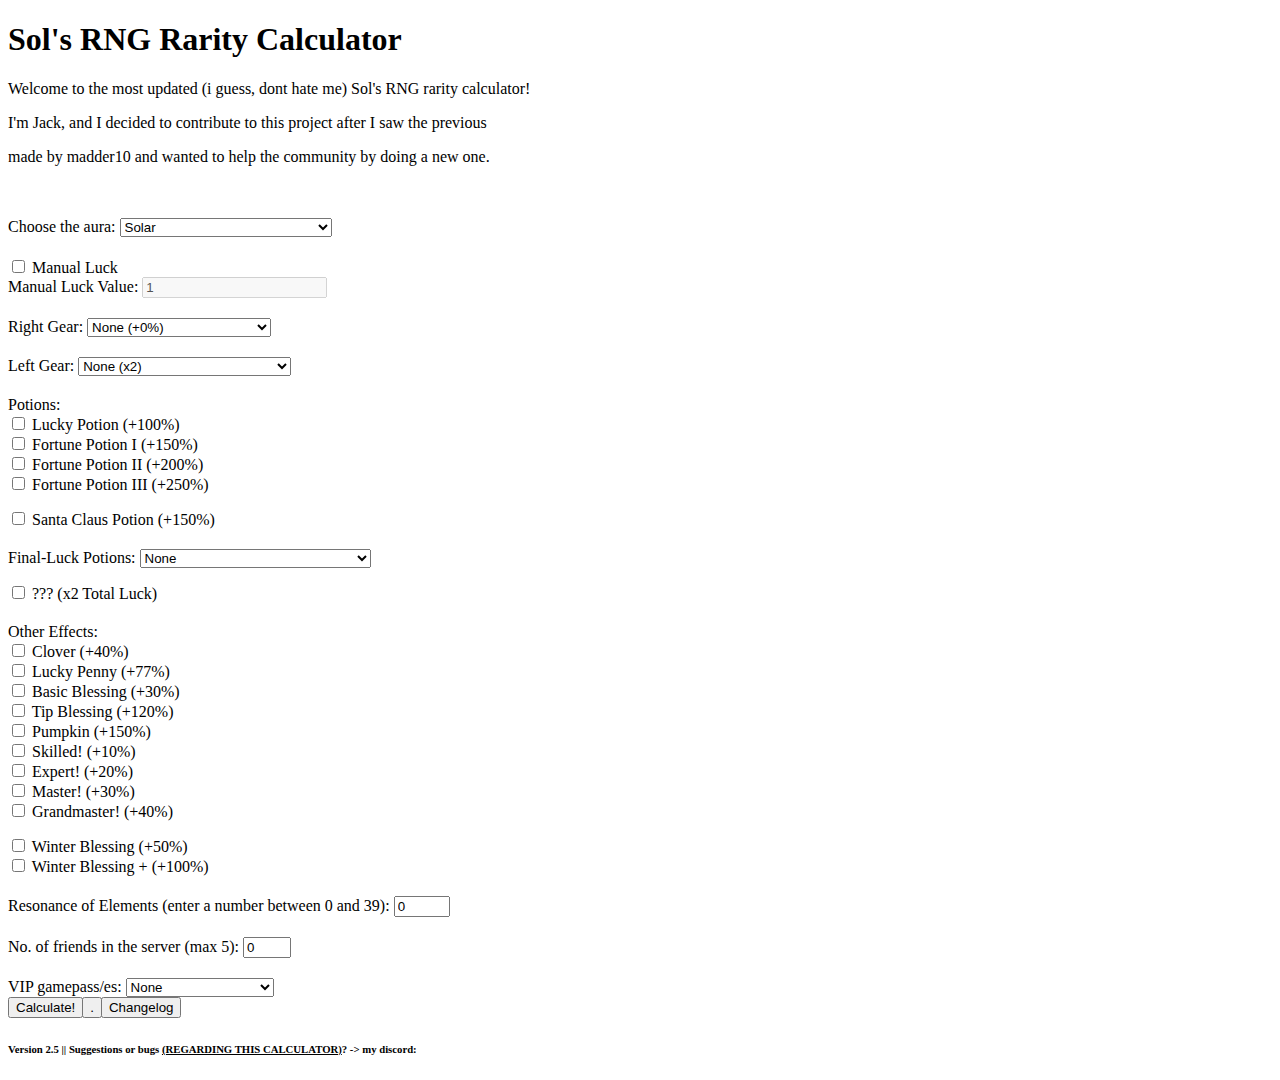
==== index.html @ fd85353d "Add files via upload" ====
<!DOCTYPE html>
<html lang="it">
<head>
    <meta charset="UTF-8">
    <meta name="viewport" content="width=device-width, initial-scale=1.0">
    <title>Rarity Calculator</title>
    <link rel="stylesheet" href="styles/styles.css">
    <link href="https://fonts.googleapis.com/css2?family=Sarpanch:wght@400;700&display=swap" rel="stylesheet">
    <script src="src/cookies.js"></script>
    <script src="src/script.js"></script>
</head>
<body>
    <div class="centered-rectangle">
        <h1>Sol's RNG Rarity Calculator</h1>
        <p>Welcome to the most updated (i guess, dont hate me) Sol's RNG rarity calculator!</p>
        <p>I'm Jack, and I decided to contribute to this project after I saw the previous</p>
        <p>made by madder10 and wanted to help the community by doing a new one.</p>
    </div>

    <br></br>

    <form id="rarity-form">
        <label for="aura">Choose the aura:</label>
        <select id="aura" name="aura">
            <option value="" disabled style="color: grey;">-- Normal Auras</option>
            <option value="50000" class="solar">Solar</option>
            <option value="50000" class="lunar">Lunar</option>
            <option value="50000" class="starlight">STARLIGHT</option>
            <option value="50000" class="star_rider">Star Rider</option>
            <option value="69000" class="flushed_lobotomy">Flushed: Lobotomy</option>
            <option value="70000" class="hazard_rays">HAZARD: RAYS</option>
            <option value="70000" class="nautilus">Nautilus</option>
            <option value="73500" class="permafrost">Permafrost</option>
            <option value="90000" class="stormal">Stormal</option>
            <option value="99999" class="exotic">Exotic</option>
            <option value="100400" class="diaboli_void">Diaboli: Void</option>
            <option value="120000" class="undead_devil">Undead: Devil</option>
            <option value="120000" class="comet">Comet</option>
            <option value="125000" class="jade">Jade</option>
            <option value="140000" class="spectre">Spectre</option>
            <option value="160000" class="jazz">Jazz</option>
            <option value="180000" class="aether">Aether</option>
            <option value="200000" class="bounded">Bounded</option>
            <option value="350000" class="celestial">Celestial</option>
            <option value="850000" class="kyawthuite">Kyawthuite</option>
            <option value="1000000" class="arcane">Arcane</option>
            <option value="1024000" class="magnetic_reverse_polarity">Magnetic: Reverse Polarity</option>
            <option value="1280000" class="rage_brawler">Rage: Brawler</option>
            <option value="1111000" class="undefined">Undefined</option>
            <option value="1336000" class="astral">Astral</option>
            <option value="2000000" class="gravitational">Gravitational</option>
            <option value="2000000" class="bounded_unbound">Bounded: Unbound</option>
            <option value="2500000" class="virtual">Virtual</option>
            <option value="3200000" class="savior">Savior</option>
            <option value="4000000" class="acquatic_flame">Aquatic: Flame</option>
            <option value="4000000" class="poseidon">Poseidon</option>
            <option value="4500000" class="zeus">Zeus</option>
            <option value="5000000" class="solar_solstice">Solar: Solstice</option>
            <option value="5000000" class="galaxy">Galaxy</option>
            <option value="5000000" class="lunar_fullmoon">Lunar: Full Moon</option>
            <option value="6000000" class="twilight">Twilight</option>
            <option value="6500000" class="origin">Origin</option>
            <option value="6666666" class="hades">Hades</option>
            <option value="7000000" class="celestial_divine">« CELESTIAL ✰ DIVINE »</option>
            <option value="7500000" class="hyper_volt">Hyper-Volt</option>
            <option value="9000000" class="nihility">[ Nihility ]</option>
            <option value="10000000" class="starscourge">Starscourge</option>
            <option value="12000000" class="sailor">Sailor</option>
            <option value="12210110" class="glitch">Glitch</option>
            <option value="13500000" class="stormal_hurricane">Stormal: Hurricane</option>
            <option value="14000000" class="sirius">Sirius</option>
            <option value="15000000" class="arcane_legacy">Arcane: Legacy</option>
            <option value="20000000" class="chromatic">Chromatic</option>
            <option value="24000000" class="aviator">★ Aviator ★</option>
            <option value="30000000" class="arcane_dark">Arcane: Dark</option>
            <option value="35000000" class="ethereal">Ethereal</option>
            <option value="45000000" class="overseer">Overseer</option>
            <option value="49999500" class="exotic_apex">Exotic · APEX</option>
            <option value="50000000" class="matrix">Matrix</option>
            <option value="60000000" class="twilight_iridescent_memory">Twilight: Iridescent Memory</option>
            <option value="80000000" class="sailor_flying_dutchman">Sailor: Flying Dutchman</option>
            <option value="99999999" class="chromatic_genesis">CHROMATIC: GENESIS</option>
            <option value="100000000" class="starscourge_radiant">STARSCOURGE: RADIANT</option>
            <option value="150000000" class="overture">Overture</option>
            <option value="175000000" class="symphony">Symphony</option>
            <option value="200000000" class="impeached">IMPEACHED</option>
            <option value="220000000" class="oppression">[ OPPRESSION ]</option>
            <option value="250000000" class="archangel">ARCHANGEL</option>
            <option value="299999999" class="exotic_void">Exotic: Void</option>
            <option value="300000000" class="overture_history">OVERTURE I HISTORY</option>
            <option value="300000000" class="bloodlust">B L O O D L U S T</option>
            <option value="360000000" class="atlas">ATLAS</option>
            <option value="400000000" class="abyssal_hunter">ABYSSAL HUNTER</option>
            <option value="430000000" class="gargantua">GARGANTUA</option>
            <option value="444000000" class="apostolos">APOSTOLOS</option>
            <option value="500000000" class="ruins">《 Ruins 》</option>
            <option value="503000000" class="matrix_overdrive">{♢ MATRIX /◆ OVERDRIVE ♢}</option>
            <option value="601020102" class="matrix_reality">MATRIX □ REALITY</option>
            <option value="750000000" class="sovereign">SOVEREIGN</option>
            <option value="825000000" class="aegis">﴾AEGIS﴿</option>
            <option value="1200000000" class="luminosity">[ Luminosity ]</option>
            <option value="" disabled style="color: grey;">-- Current Event Auras</option>
            <option value="1000" class="⭐">⭐</option>
            <option value="10000" class="⭐⭐">⭐⭐</option>
            <option value="100000" class="⭐⭐⭐">⭐⭐⭐</option>
            <option value="12000000" class="wonderland">Wonderland</option>
            <option value="45000000" class="santa_frost">SANTA - FROST</option>
            <option value="72000000" class="winter_fantasy">< Winter fantasy ></option>
            <option value="90000000" class="express">Express</option>
            <option value="120000000" class="abomitable">{❄️ABOMITABLE❄️}</option>
            <option value="510000000" class="atlas_yuletide">A T L A S: YULETIDE</option>
            <option value="" disabled style="color: grey;">-- Tickets</option>
            <option value="10000" class="ticket">Normal Item Ticket</option>
            <option value="100000" class="ticket">Rare Item Ticket</option>
            <option value="1000000" class="ticket">Mega Item Ticket</option>
        </select>

        <div style="height: 20px;"></div>

        <div class="checkbox-group">
            <label>
                <input type="checkbox" id="manual-luck" name="manual-luck" value="1" onclick="toggleManualLuck()">
                Manual Luck
            </label>
        </div>

        <div id="manual-luck-container">
            <label for="manual-luck-value">Manual Luck Value:</label>
            <input type="text" id="manual-luck-value" name="manual-luck-value" value="1" oninput="manualLuck_validateInput()" disabled>

            <div id="bonus-roll-container" style="display: none;">
                <label for="bonus-roll">Bonus Roll:</label>
                <select id="bonus-roll" name="bonus-roll">
                    <option value="2">None (x2)</option>
                    <option value="1.35">Flesh Device (x1.35)</option>
                    <option value="3">Blessed Tide Gauntlet (x3)</option>
                    <option value="4">X-Mas Champion (x4)</option>
                    <option value="5">Dark Shader (x5)</option>
                    <option value="5">Present Giver (x5)</option>
                    <option value="6">Gravitational Device (x6)</option>
                </select>
            </div>
        </div>

        <div id="auto-container">
            <div style="height: 20px;"></div>

            <label for="right-gear">Right Gear:</label>
            <select id="right-gear" name="right-gear" onchange="updateTotalLuck()">
                <option value="0">None (+0%)</option>
                <option value="0.25">Luck Glove (+25%)</option>
                <option value="0.5">Solar Device (+50%)</option>
                <option value="0.5">Eclipse Device (+50%)</option>
                <option value="0.5">Tide Gauntlet (+50%)</option>
                <option value="1">Exo Gauntlet (+100%)</option>
                <option value="1.15">Windstorm Device (+115%)</option>
                <option value="1.5">Subzero Device (+150%)</option>
                <option value="2.5">Galactic Device (+250%)</option>
                <option value="2.9">Volcanic Device (+290%)</option>
                <option value="3">Snow Rider (+300%)</option>
                <option value="3.4">Exoflex Device (+340%)</option>
                <option value="3.95">Hologrammer (+395%)</option>
                <option value="4.55">Ragnaröker (+455%)</option>
                <option value="7">Starshaper (+700%)</option>
                <option value="8">Pump punch (+800%)</option>
            </select>

            <div style="height: 20px;"></div>

            <label for="left-gear">Left Gear:</label>
            <select id="left-gear" name="left-gear" onchange="updateTotalLuck()">
                <option value="" disabled style="color: grey;">-- Bonus Roll</option>
                <option value="2">None (x2)</option>
                <option value="1.35">Flesh Device (x1.35)</option>
                <option value="3">Blessed Tide Gauntlet (x3)</option>
                <option value="4">X-Mas Champion (x4)</option>
                <option value="5">Dark Shader (x5)</option>
                <option value="5">Present Giver (x5)</option>
                <option value="6">Gravitational Device (x6)</option>
                <option value="" disabled style="color: grey;">-- Luck</option>
                <option value="jackpot">Jackpot Gauntlet (+77%)</option>
                <option value="pole">Pole Light Core Device (+500%)</option>
            </select>

            <div style="height: 20px;"></div>

            <label>Potions:</label>
            <div class="cb_potions">
                <div class="checkbox-group">
                    <label>
                        <input type="checkbox" id="luckyPotion" name="potions" value="1" onclick="potions_validateSelection()">
                        Lucky Potion (+100%)
                    </label>
                </div>
                <div class="checkbox-group">
                    <label>
                        <input type="checkbox" id="fortunePotionI" name="fortune" value="1.5" onclick="potions_validateSelection()">
                        Fortune Potion I (+150%)
                    </label>
                </div>
                <div class="checkbox-group">
                    <label>
                        <input type="checkbox" id="fortunePotionII" name="fortune" value="2" onclick="potions_validateSelection()">
                        Fortune Potion II (+200%)
                    </label>
                </div>
                <div class="checkbox-group">
                    <label>
                        <input type="checkbox" id="fortunePotionIII" name="fortune" value="2.5" onclick="potions_validateSelection()">
                        Fortune Potion III (+250%)
                    </label>
                </div>
                
                <div style="height: 15px;"></div>
                
                <div class="checkbox-group">
                    <label>
                        <input type="checkbox" id="santa_claus" name="potions" value="1.5" onclick="potions_validateSelection()">
                        Santa Claus Potion (+150%)
                    </label>
                </div>
            </div>

            <div style="height: 20px;"></div>
                        
            <label for="final-luck">Final-Luck Potions:</label>
            <select id="final-luck" name="final-luck" onchange="updateTotalLuck()">
                <option value="" disabled style="color: grey;">-- Final-Luck Potions</option>
                <option value="0">None</option>
                <option value="20000">Heavenly Potion I (+20.000)</option>
                <option value="200000">Heavenly Potion II (+200.000)</option>
                <option value="500000">Oblivion Potion (+500.000)</option>
                <option value="" disabled style="color: grey;">-- Current Event Final-Luck Potions</option>
            </select>

            <div style="height: 15px;"></div>

            <div class="checkbox-group">
                <label>
                    <input type="checkbox" id="total-luck" name="total-luck" value="2" onchange="updateTotalLuck()">
                    ??? (x2 Total Luck)
                </label>
            </div>

            <div style="height: 20px;"></div>

            <label for="other-effects" id="other-effects">Other Effects:</label>
            <div class="cb_othereffects">
                <div class="checkbox-group">
                    <label>
                        <input type="checkbox" id="clover" name="effects" value="0.4" onclick="updateTotalLuck()">
                        Clover (+40%)
                    </label>
                </div>
                <div class="checkbox-group">
                    <label>
                        <input type="checkbox" id="luckypenny" name="effects" value="0.77" onclick="updateTotalLuck()">
                        Lucky Penny (+77%)
                    </label>
                </div>
                <div class="checkbox-group">
                    <label>
                        <input type="checkbox" id="basicBlessing" name="effects" value="0.3" onclick="updateTotalLuck()">
                        Basic Blessing (+30%)
                    </label>
                </div>
                <div class="checkbox-group">
                    <label>
                        <input type="checkbox" id="tipBlessing" name="effects" value="1.2" onclick="updateTotalLuck()">
                        Tip Blessing (+120%)
                    </label>
                </div>
                <div class="checkbox-group">
                    <label>
                        <input type="checkbox" id="pumpkin" name="effects" value="1.5" onclick="updateTotalLuck()">
                        Pumpkin (+150%)
                    </label>
                </div>
                <div class="checkbox-group">
                    <label>
                        <input type="checkbox" id="skilled" name="exclusiveEffects" value="0.1" onclick="updateTotalLuck()">
                        Skilled! (+10%)
                    </label>
                </div>
                <div class="checkbox-group">
                    <label>
                        <input type="checkbox" id="expert" name="exclusiveEffects" value="0.2" onclick="updateTotalLuck()">
                        Expert! (+20%)
                    </label>
                </div>
                <div class="checkbox-group">
                    <label>
                        <input type="checkbox" id="master" name="exclusiveEffects" value="0.3" onclick="updateTotalLuck()">
                        Master! (+30%)
                    </label>
                </div>
                <div class="checkbox-group">
                    <label>
                        <input type="checkbox" id="grandmaster" name="exclusiveEffects" value="0.4" onclick="updateTotalLuck()">
                        Grandmaster! (+40%)
                    </label>
                </div>

                <div style="height: 15px;"></div>

                <div class="checkbox-group">
                    <label>
                        <input type="checkbox" id="wb" name="wbs" value="0.5" onclick="updateTotalLuck()">
                        Winter Blessing (+50%)
                    </label>
                </div>
                <div class="checkbox-group">
                    <label>
                        <input type="checkbox" id="wb+" name="wbs" value="1" onclick="updateTotalLuck()">
                        Winter Blessing + (+100%)
                    </label>
                </div>
            </div>

            <div style="height: 20px;"></div>
                        
            <label for="resonance">Resonance of Elements (enter a number between 0 and 39):</label>
            <input type="number" id="resonance" name="resonance" min="0" max="39" step="1" value="0" oninput="res_validateInput()">

            <div style="height: 20px;"></div>
            
            <label for="friend-count">No. of friends in the server (max 5):</label>
            <input type="number" id="friend-count" name="friend-count" min="0" max="5" value="0" oninput="friend_validateInput()">

            <div style="height: 20px;"></div>

            <label for="vip">VIP gamepass/es:</label>
            <select id="vip" name="vip" onchange="updateTotalLuck()">
                <option value="1">None</option>
                <option value="1.2">VIP or VIP+ (x1.2)</option>
                <option value="1.35">VIP and VIP+ (x1.35)</option>
            </select>
        </div>

        <div id="total-luck-display" class="total-luck-display" style="display: none;">Total Luck: 0</div>

        <div class="button-container">
            <button type="submit">Calculate!</button>
            <button type="button" id="decimal-separator-button" style="width: auto; margin: -5px;" onclick="toggleDecimalSeparator()">.</button>
            <button type="button" onclick="openChangelog()">Changelog</button>
        </div>

        <script>
            document.addEventListener("DOMContentLoaded", () => {
                updateTotalLuck();
            });
        </script>
    </form>

    <div id="alert-popup" class="alert-popup" style="display: none;">
        <div class="alert-content">
            <span id="alert-message"></span>
            <button onclick="closeAlert()">Close</button>
        </div>
    </div>

    <div class="footer">
        <h6>Version 2.5 || Suggestions or bugs <u>(REGARDING THIS CALCULATOR)</u>? -> my discord: <a href="http://discordapp.com/users/946093484568358922" target="_blank" style="color: white; font-weight: bold;">@itz_jaack</a></h6>
    </div>

</body>
</html>
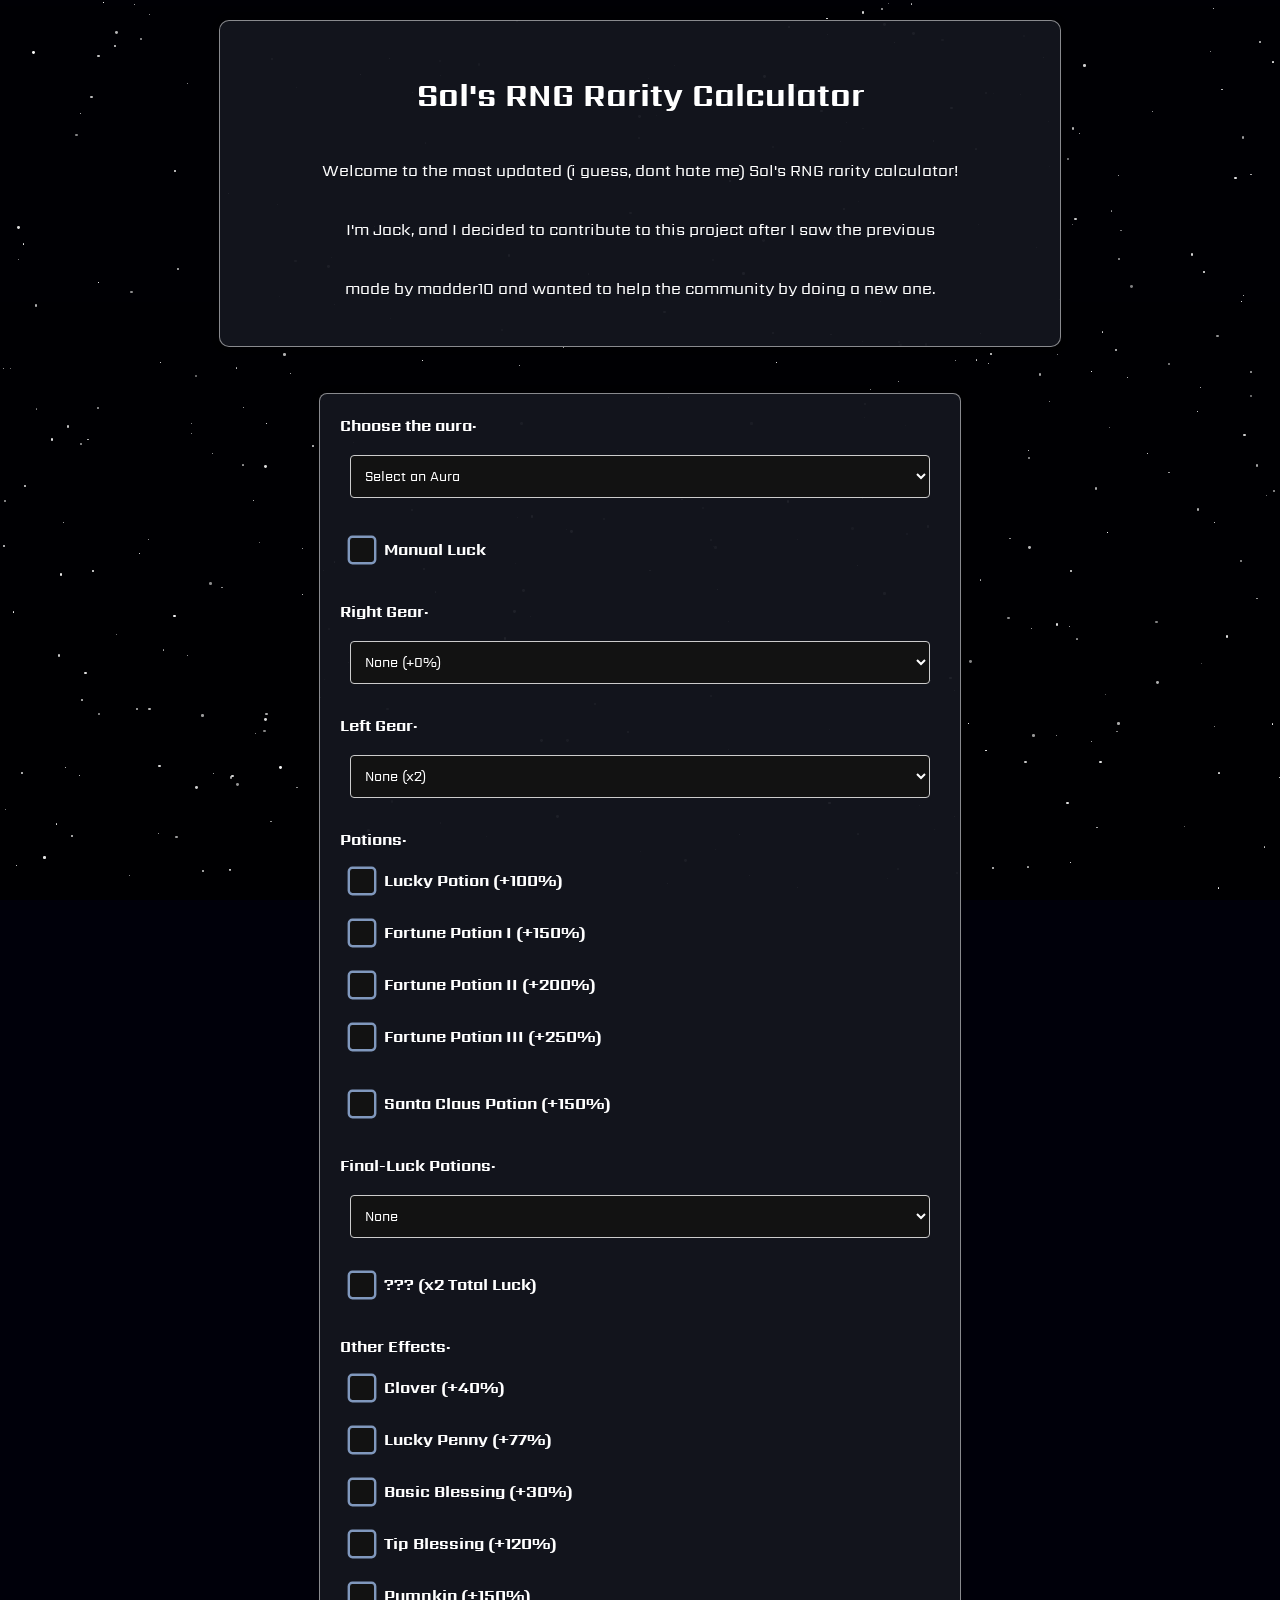
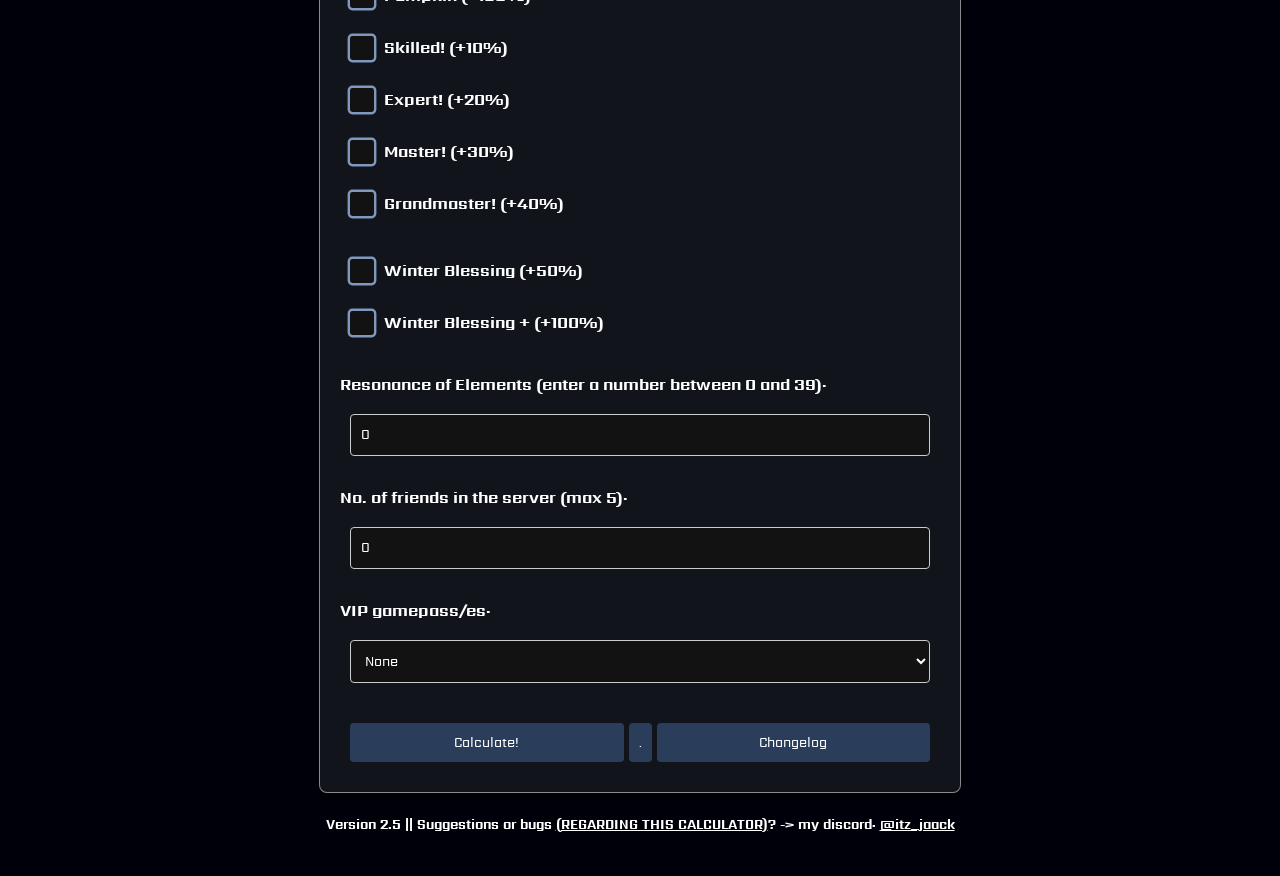
==== commit d26f7954: "major improvements in design 👍" ====
--- a/index.html
+++ b/index.html
@@ -1,14 +1,16 @@
 <!DOCTYPE html>
 <html lang="it">
+
 <head>
     <meta charset="UTF-8">
     <meta name="viewport" content="width=device-width, initial-scale=1.0">
     <title>Rarity Calculator</title>
-    <link rel="stylesheet" href="styles/styles.css">
+    <link rel="stylesheet" href="styles.css">
     <link href="https://fonts.googleapis.com/css2?family=Sarpanch:wght@400;700&display=swap" rel="stylesheet">
-    <script src="src/cookies.js"></script>
-    <script src="src/script.js"></script>
+    <script src="cookies.js"></script>
+    <script src="script.js"></script>
 </head>
+
 <body>
     <div class="centered-rectangle">
         <h1>Sol's RNG Rarity Calculator</h1>
@@ -22,6 +24,7 @@
     <form id="rarity-form">
         <label for="aura">Choose the aura:</label>
         <select id="aura" name="aura">
+            <option value="" disabled selected style="display: none;">Select an Aura</option>
             <option value="" disabled style="color: grey;">-- Normal Auras</option>
             <option value="50000" class="solar">Solar</option>
             <option value="50000" class="lunar">Lunar</option>
@@ -105,7 +108,9 @@
             <option value="100000" class="⭐⭐⭐">⭐⭐⭐</option>
             <option value="12000000" class="wonderland">Wonderland</option>
             <option value="45000000" class="santa_frost">SANTA - FROST</option>
-            <option value="72000000" class="winter_fantasy">< Winter fantasy ></option>
+            <option value="72000000" class="winter_fantasy">
+                < Winter fantasy>
+            </option>
             <option value="90000000" class="express">Express</option>
             <option value="120000000" class="abomitable">{❄️ABOMITABLE❄️}</option>
             <option value="510000000" class="atlas_yuletide">A T L A S: YULETIDE</option>
@@ -126,7 +131,8 @@
 
         <div id="manual-luck-container">
             <label for="manual-luck-value">Manual Luck Value:</label>
-            <input type="text" id="manual-luck-value" name="manual-luck-value" value="1" oninput="manualLuck_validateInput()" disabled>
+            <input type="text" id="manual-luck-value" name="manual-luck-value" value="1"
+                oninput="manualLuck_validateInput()" disabled>
 
             <div id="bonus-roll-container" style="display: none;">
                 <label for="bonus-roll">Bonus Roll:</label>
@@ -188,41 +194,46 @@
             <div class="cb_potions">
                 <div class="checkbox-group">
                     <label>
-                        <input type="checkbox" id="luckyPotion" name="potions" value="1" onclick="potions_validateSelection()">
+                        <input type="checkbox" id="luckyPotion" name="potions" value="1"
+                            onclick="potions_validateSelection()">
                         Lucky Potion (+100%)
                     </label>
                 </div>
                 <div class="checkbox-group">
                     <label>
-                        <input type="checkbox" id="fortunePotionI" name="fortune" value="1.5" onclick="potions_validateSelection()">
+                        <input type="checkbox" id="fortunePotionI" name="fortune" value="1.5"
+                            onclick="potions_validateSelection()">
                         Fortune Potion I (+150%)
                     </label>
                 </div>
                 <div class="checkbox-group">
                     <label>
-                        <input type="checkbox" id="fortunePotionII" name="fortune" value="2" onclick="potions_validateSelection()">
+                        <input type="checkbox" id="fortunePotionII" name="fortune" value="2"
+                            onclick="potions_validateSelection()">
                         Fortune Potion II (+200%)
                     </label>
                 </div>
                 <div class="checkbox-group">
                     <label>
-                        <input type="checkbox" id="fortunePotionIII" name="fortune" value="2.5" onclick="potions_validateSelection()">
+                        <input type="checkbox" id="fortunePotionIII" name="fortune" value="2.5"
+                            onclick="potions_validateSelection()">
                         Fortune Potion III (+250%)
                     </label>
                 </div>
-                
+
                 <div style="height: 15px;"></div>
-                
-                <div class="checkbox-group">
-                    <label>
-                        <input type="checkbox" id="santa_claus" name="potions" value="1.5" onclick="potions_validateSelection()">
+
+                <div class="checkbox-group">
+                    <label>
+                        <input type="checkbox" id="santa_claus" name="potions" value="1.5"
+                            onclick="potions_validateSelection()">
                         Santa Claus Potion (+150%)
                     </label>
                 </div>
             </div>
 
             <div style="height: 20px;"></div>
-                        
+
             <label for="final-luck">Final-Luck Potions:</label>
             <select id="final-luck" name="final-luck" onchange="updateTotalLuck()">
                 <option value="" disabled style="color: grey;">-- Final-Luck Potions</option>
@@ -260,7 +271,8 @@
                 </div>
                 <div class="checkbox-group">
                     <label>
-                        <input type="checkbox" id="basicBlessing" name="effects" value="0.3" onclick="updateTotalLuck()">
+                        <input type="checkbox" id="basicBlessing" name="effects" value="0.3"
+                            onclick="updateTotalLuck()">
                         Basic Blessing (+30%)
                     </label>
                 </div>
@@ -278,25 +290,29 @@
                 </div>
                 <div class="checkbox-group">
                     <label>
-                        <input type="checkbox" id="skilled" name="exclusiveEffects" value="0.1" onclick="updateTotalLuck()">
+                        <input type="checkbox" id="skilled" name="exclusiveEffects" value="0.1"
+                            onclick="updateTotalLuck()">
                         Skilled! (+10%)
                     </label>
                 </div>
                 <div class="checkbox-group">
                     <label>
-                        <input type="checkbox" id="expert" name="exclusiveEffects" value="0.2" onclick="updateTotalLuck()">
+                        <input type="checkbox" id="expert" name="exclusiveEffects" value="0.2"
+                            onclick="updateTotalLuck()">
                         Expert! (+20%)
                     </label>
                 </div>
                 <div class="checkbox-group">
                     <label>
-                        <input type="checkbox" id="master" name="exclusiveEffects" value="0.3" onclick="updateTotalLuck()">
+                        <input type="checkbox" id="master" name="exclusiveEffects" value="0.3"
+                            onclick="updateTotalLuck()">
                         Master! (+30%)
                     </label>
                 </div>
                 <div class="checkbox-group">
                     <label>
-                        <input type="checkbox" id="grandmaster" name="exclusiveEffects" value="0.4" onclick="updateTotalLuck()">
+                        <input type="checkbox" id="grandmaster" name="exclusiveEffects" value="0.4"
+                            onclick="updateTotalLuck()">
                         Grandmaster! (+40%)
                     </label>
                 </div>
@@ -318,14 +334,16 @@
             </div>
 
             <div style="height: 20px;"></div>
-                        
+
             <label for="resonance">Resonance of Elements (enter a number between 0 and 39):</label>
-            <input type="number" id="resonance" name="resonance" min="0" max="39" step="1" value="0" oninput="res_validateInput()">
-
-            <div style="height: 20px;"></div>
-            
+            <input type="number" id="resonance" name="resonance" min="0" max="39" step="1" value="0"
+                oninput="res_validateInput()">
+
+            <div style="height: 20px;"></div>
+
             <label for="friend-count">No. of friends in the server (max 5):</label>
-            <input type="number" id="friend-count" name="friend-count" min="0" max="5" value="0" oninput="friend_validateInput()">
+            <input type="number" id="friend-count" name="friend-count" min="0" max="5" value="0"
+                oninput="friend_validateInput()">
 
             <div style="height: 20px;"></div>
 
@@ -341,7 +359,8 @@
 
         <div class="button-container">
             <button type="submit">Calculate!</button>
-            <button type="button" id="decimal-separator-button" style="width: auto; margin: -5px;" onclick="toggleDecimalSeparator()">.</button>
+            <button type="button" id="decimal-separator-button" style="width: auto; margin: -5px;"
+                onclick="toggleDecimalSeparator()">.</button>
             <button type="button" onclick="openChangelog()">Changelog</button>
         </div>
 
@@ -360,8 +379,54 @@
     </div>
 
     <div class="footer">
-        <h6>Version 2.5 || Suggestions or bugs <u>(REGARDING THIS CALCULATOR)</u>? -> my discord: <a href="http://discordapp.com/users/946093484568358922" target="_blank" style="color: white; font-weight: bold;">@itz_jaack</a></h6>
+        <h5>Version 2.5 || Suggestions or bugs <u>(REGARDING THIS CALCULATOR)</u>? -> my discord: <a
+                href="http://discordapp.com/users/946093484568358922" target="_blank"
+                style="color: white; font-weight: bold;">@itz_jaack</a></h6>
     </div>
 
+    <script>
+        function createStars() {
+            const container = document.createElement('div');
+            container.style.cssText = `
+                position: fixed;
+                top: 0;
+                left: 0;
+                width: 100%;
+                height: 100%;
+                pointer-events: none;
+                z-index: -1;
+            `;
+
+            for (let i = 0; i < 400; i++) {
+                const star = document.createElement('div');
+                const size = Math.random() * 3;
+                star.style.cssText = `
+                    position: absolute;
+                    width: ${size}px;
+                    height: ${size}px;
+                    background: white;
+                    border-radius: 50%;
+                    top: ${Math.random() * 100}%;
+                    left: ${Math.random() * 100}%;
+                    opacity: ${Math.random() * 0.5 + 0.5};
+                    animation: twinkle ${Math.random() * 3 + 2}s infinite;
+                `;
+                container.appendChild(star);
+            }
+
+            const style = document.createElement('style');
+            style.textContent = `
+                @keyframes twinkle {
+                    0%, 100% { opacity: 0.2; }
+                    50% { opacity: 0.7; }
+                }
+            `;
+            document.head.appendChild(style);
+
+            document.body.appendChild(container);
+        }
+        createStars();
+    </script>
 </body>
+
 </html>--- a/styles.css
+++ b/styles.css
@@ -0,0 +1,938 @@
+body {
+    overflow-x: auto;
+    overflow-y: auto;
+    font-family: 'Sarpanch', sans-serif;
+    background-color: #00000a;
+    color: #ffffff;
+    margin: 0;
+    padding: 20px;
+    background-image: none;
+    background-size: 100% 100%;
+    background-repeat: no-repeat;
+    background-attachment: fixed;
+    position: relative;
+}
+
+body::before {
+    content: "";
+    position: fixed;
+    top: 0;
+    left: 0;
+    width: 100%;
+    height: 100%;
+    background: linear-gradient(0deg, rgba(0, 0, 0, 0.8) 0%, rgba(0, 0, 0, 0.5) 100%);
+    z-index: -1;
+}
+
+.centered-rectangle {
+    background-color: rgb(19, 21, 30, 0.95);
+    color: white;
+    padding: 20px;
+    border-radius: 10px;
+    max-width: 800px;
+    margin: 0 auto;
+    text-align: center;
+    position: relative;
+    z-index: 1;
+    box-shadow: 0 0 10px rgba(0, 0, 0, 0.1);
+    border: 1.5px solid rgb(255, 255, 255, 0.5);
+}
+
+h1,
+p {
+    background-color: transparent;
+    color: white;
+    padding: 10px;
+    border-radius: 10px;
+    text-align: center;
+}
+
+h1 {
+    color: white;
+    text-align: center;
+    font-weight: bold;
+}
+
+h2 {
+    text-align: center;
+    color: #333;
+    font-size: 1.5em;
+    margin-top: 0;
+}
+
+h3 {
+    text-align: center;
+    color: #555;
+    font-size: 1.2em;
+    margin-top: 0;
+}
+
+p {
+    color: white;
+    font-size: 1em;
+    margin-top: 0;
+}
+
+form {
+    max-width: 600px;
+    margin: 0 auto;
+    background-color: rgb(19, 21, 30, 0.95);
+    padding: 20px;
+    border-radius: 8px;
+    box-shadow: 0 0 10px rgba(0, 0, 0, 0.1);
+    position: relative;
+    z-index: 1;
+    border: 1.5px solid rgb(255, 255, 255, 0.5);
+}
+
+label {
+    display: block;
+    margin-bottom: 8px;
+    font-weight: bold;
+}
+
+select,
+input[type="number"],
+input[type="checkbox"],
+button {
+    width: calc(100% - 20px);
+    padding: 10px;
+    margin: 10px;
+    background-color: rgb(18, 18, 18);
+    border: 1px solid #ccc;
+    border-radius: 4px;
+    color: white;
+    font-family: 'Sarpanch', sans-serif;
+    box-sizing: border-box;
+}
+
+select {
+    color: white;
+}
+
+input[type="number"] {
+    height: 42px;
+}
+
+input[type="number"]::-webkit-inner-spin-button,
+input[type="number"]::-webkit-outer-spin-button {
+    -webkit-appearance: none;
+    margin: 0;
+    position: relative;
+}
+
+input[type="number"]::-webkit-inner-spin-button:after,
+input[type="number"]::-webkit-outer-spin-button:after {
+    content: "▲";
+    position: absolute;
+    right: -5px;
+    color: rgb(42, 62, 92);
+    font-size: 10px;
+    transform: translateY(-8px);
+}
+
+input[type="number"]::-webkit-inner-spin-button:before,
+input[type="number"]::-webkit-outer-spin-button:before {
+    content: "▼";
+    position: absolute;
+    right: -5px;
+    color: rgb(42, 62, 92);
+    font-size: 10px;
+    transform: translateY(8px);
+}
+
+::-webkit-scrollbar {
+    width: 10px;
+    height: 10px;
+}
+
+::-webkit-scrollbar-track {
+    background: rgba(0, 0, 0, 0.2);
+    border-radius: 5px;
+}
+
+::-webkit-scrollbar-thumb {
+    background: rgb(42, 62, 92);
+    border-radius: 5px;
+}
+
+::-webkit-scrollbar-thumb:hover {
+    background: rgb(42, 62, 92);
+}
+
+select::-webkit-scrollbar {
+    width: 8px;
+}
+
+button {
+    background-color: rgb(42, 62, 92);
+    color: white;
+    border: none;
+    cursor: pointer;
+}
+
+button:hover,
+button:active {
+    background-color: rgb(42, 62, 92);
+}
+
+input[type="text"] {
+    width: calc(100% - 20px);
+    padding: 10px;
+    margin: 10px;
+    background-color: rgb(18, 18, 18);
+    border: 1px solid #ccc;
+    border-radius: 4px;
+    color: white;
+    font-family: 'Sarpanch', sans-serif;
+    box-sizing: border-box;
+}
+
+input[type="text"]:disabled {
+    background-color: #333;
+    color: gray;
+}
+
+.footer {
+    text-align: center;
+    margin-top: 20px;
+    font-size: 1em;
+    color: #ffffff;
+    position: relative;
+    z-index: 1;
+}
+
+.checkbox-group {
+    display: flex;
+    align-items: center;
+    gap: 10px;
+    white-space: nowrap;
+}
+
+.checkbox-group input[type="checkbox"] {
+    margin-right: 5px;
+    transform: scale(1.2);
+    cursor: pointer;
+    align-self: center;
+    appearance: none;
+    width: 18px;
+    height: 18px;
+    background-color: rgb(18, 18, 18);
+    border: 2px solid rgb(128, 152, 189);
+    border-radius: 4px;
+    cursor: pointer;
+    position: relative;
+}
+
+.checkbox-group input[type="checkbox"]:checked::after {
+    content: "✓";
+    position: absolute;
+    left: 50%;
+    top: 50%;
+    transform: translate(-50%, -50%);
+    color: rgb(128, 152, 189);
+    font-size: 14px;
+}
+
+.checkbox-group label {
+    font-weight: bold;
+    display: flex;
+    align-items: center;
+    gap: 5px;
+    align-self: center;
+    white-space: nowrap;
+}
+
+.cb_leftgear {
+    margin-left: 0px;
+}
+
+.cb_potions {
+    margin-left: 0px;
+}
+
+.cb_othereffects {
+    margin-left: 0px;
+}
+
+#manual-luck-container {
+    display: none;
+}
+
+#manual-luck:checked~#manual-luck-container {
+    display: block;
+}
+
+#auto-container {
+    display: block;
+}
+
+#manual-luck:checked~#auto-container {
+    display: none;
+}
+
+.toggle-container {
+    display: flex;
+    align-items: center;
+    justify-content: center;
+    width: 30%;
+}
+
+.toggle-label {
+    font-weight: bold;
+    margin-bottom: 5px;
+    text-align: center;
+    width: 100%;
+}
+
+.toggle-switch {
+    position: relative;
+    display: inline-block;
+    width: 60px;
+    height: 20px;
+}
+
+.toggle-switch input {
+    opacity: 0;
+    width: 0;
+    height: 0;
+}
+
+.slider {
+    position: absolute;
+    cursor: pointer;
+    top: 0;
+    left: 0;
+    right: 0;
+    bottom: 0;
+    background-color: #ccc;
+    transition: .4s;
+    border-radius: 20px;
+}
+
+.slider:before {
+    position: absolute;
+    content: "";
+    height: 16px;
+    width: 16px;
+    left: 2px;
+    bottom: 2px;
+    background-color: white;
+    transition: .4s;
+    border-radius: 50%;
+}
+
+input:checked+.slider {
+    background-color: #2196F3;
+}
+
+input:checked+.slider:before {
+    transform: translateX(20px);
+}
+
+.toggle-option {
+    font-weight: bold;
+    margin: 0 5px;
+}
+
+.button-container {
+    display: flex;
+    align-items: center;
+    justify-content: space-between;
+    margin-top: 20px;
+}
+
+.total-luck-display {
+    text-align: center;
+    font-weight: bold;
+    margin-top: 20px;
+    font-size: 1.2em;
+}
+
+.alert-popup {
+    position: fixed;
+    top: 50%;
+    left: 50%;
+    transform: translate(-50%, -50%);
+    background-color: rgba(0, 0, 0, 0.9);
+    color: white;
+    padding: 20px;
+    border-radius: 10px;
+    z-index: 10000;
+    width: 400px;
+    height: 200px;
+    text-align: center;
+    box-sizing: border-box;
+}
+
+.alert-popup .alert-content {
+    position: relative;
+    height: 100%;
+    display: flex;
+    flex-direction: column;
+    justify-content: space-between;
+}
+
+.alert-popup button {
+    margin-top: auto;
+    padding: 10px 20px;
+    background-color: rgb(42, 62, 92);
+    color: white;
+    border: none;
+    border-radius: 5px;
+    cursor: pointer;
+    align-self: center;
+}
+
+.alert-popup button:hover,
+.alert-popup button:active {
+    background-color: rgb(42, 62, 92);
+}
+
+body.blur .centered-rectangle,
+body.blur form,
+body.blur .footer {
+    filter: blur(5px);
+}
+
+
+
+/*
+.exotic {
+    background-image: linear-gradient(120deg, #8e2f29, #b06c49, #dbc87c, #84d0b6, #686dad, #a25d9e, #c05c9c);
+    background-clip: text;
+    -webkit-background-clip: text;
+    -webkit-text-fill-color: Black;
+    -webkit-text-stroke: 0.175em transparent;
+    font-family: Balthazar;
+}
+
+
+.diaboli-void {
+    background: linear-gradient(178deg, #5E16FE, #4D1CFD, #791CFD, #8C38FE);
+    background-clip: text;
+    -webkit-background-clip: text !important;
+    -webkit-text-fill-color: transparent;
+    -webkit-text-stroke: .9px black;
+    font-family: Josefin Sans;
+}
+.undead-devil {
+    background: linear-gradient(178deg, #FD3030, #FD7D7D, #FFB8B8);
+    background-clip: text;
+    -webkit-background-clip: text !important;
+    -webkit-text-fill-color: transparent;
+    -webkit-text-stroke: .9px black;
+    font-family: Josefin Sans;
+}
+.comet {
+    color: #FFFFFF;
+    font-family: Caesar Dressing;
+}
+.jade {
+    background: linear-gradient(90deg, #04E282, #04BC5F, #06AE59, #05422F);
+    background-clip: text;
+    -webkit-background-clip: text !important;
+    -webkit-text-fill-color: transparent;
+    -webkit-text-stroke: .9px black;
+    font-family: Merriweather;
+}
+.aether {
+    background-image: linear-gradient(120deg, #bdc6ff, #a2becc, #d3fff8, #d9ffff);
+    background-clip: text;
+    -webkit-background-clip: text;
+    -webkit-text-fill-color: #000000;
+    -webkit-text-stroke: .2em transparent;
+    font-family: Fondamento;
+    padding: 0.1em 0.2em;
+}
+.bounded {
+    background: linear-gradient(178deg, #3161FF, #3186FF, #31A7FF);
+    background-clip: text;
+    -webkit-background-clip: text !important;
+    -webkit-text-fill-color: transparent;
+    -webkit-text-stroke: .3px black;
+    font-family: Sarpanch;
+}
+.celestial {
+    background: linear-gradient(178deg, #BDF0FC, #F6F0FD, #DCBDFB);
+    background-clip: text;
+    -webkit-background-clip: text !important;
+    -webkit-text-fill-color: transparent;
+    -webkit-text-stroke: .0 .5px black;
+    font-family: Tangerine;
+}
+.kyawthuite {
+    background: linear-gradient(88deg, #aa7aff 40%, #7734ed 25%, #6820e8 65%, #5c00ff 50%, #14014b);
+    background-clip: text;
+    -webkit-background-clip: text !important;
+    -webkit-text-fill-color: transparent;
+    -webkit-text-stroke: 1.0px black;
+    font-family: Merriweather;
+}
+.arcane {
+    background: linear-gradient(90deg, #547AFF, #82B9FF, #A5C9FE, #D9E8FF);
+    background-clip: text;
+    -webkit-background-clip: text !important;
+    -webkit-text-fill-color: transparent;
+    -webkit-text-stroke: .3px black;
+    font-family: Josefin Sans;
+    letter-spacing: 3px;
+    font-style: italic;
+    font-weight: bold;
+}
+.magnetic-reverse-polarity {
+    background: #c058f8;
+    background-clip: text;
+    -webkit-background-clip: text !important;
+    -webkit-text-fill-color: transparent;
+    -webkit-text-stroke: .7px #f9c736;
+    font-family: Josefin Sans, sans-serif;
+    font-weight: 400;
+    font-style: Italic;
+}
+.rage-brawler {
+    font-family: 'Sedgwick Ave Display';
+    font-style: italic;
+    font-weight: bold;
+    text-transform: uppercase;
+    background: linear-gradient(to top, #FFF 20%, #FF0000 60%, #000 80%);
+    background-clip: text;
+    -webkit-background-clip: text;
+    -webkit-text-fill-color: transparent;
+    padding: 0 0.1em 0 0.1em;
+}
+.undefined {
+    background: linear-gradient(178deg, #5D5D5D, #494949, #1B1B1B, #000000);
+    background-clip: text;
+    -webkit-background-clip: text !important;
+    -webkit-text-fill-color: transparent;
+    -webkit-text-stroke: .9px black;
+    font-family: Rajdhani;
+}
+.astral {
+    background: linear-gradient(178deg, #8461bc, #8461bc, #8461bc, #8461bc);
+    background-clip: text;
+    -webkit-background-clip: text !important;
+    -webkit-text-fill-color: transparent;
+    -webkit-text-stroke: .0px black;
+    font-family: Inconsolata;
+}
+.gravitational {
+    background: linear-gradient(178deg, #697FEA, #8E9EF2);
+    background-clip: text;
+    -webkit-background-clip: text !important;
+    -webkit-text-fill-color: transparent;
+    -webkit-text-stroke: .9px black;
+    font-family: Permanent Marker;
+}
+.bounded-unbound {
+    background: linear-gradient(178deg, #F4A4FC, #EA8FCA, #BA4EDD, #7823A2);
+    background-clip: text;
+    -webkit-background-clip: text !important;
+    -webkit-text-fill-color: transparent;
+    -webkit-text-stroke: .2px black;
+    font-family: Audiowide;
+}
+.virtual {
+    background: linear-gradient(178deg, #eaedf8, #b4cef6, #adc6f6);
+    background-clip: text;
+    -webkit-background-clip: text !important;
+    -webkit-text-fill-color: transparent;
+    -webkit-text-stroke: .2px #7a96e4;
+    font-family: Audiowide;
+}
+.savior {
+    background-image: linear-gradient(180deg, #ff0052, #e3a47c);
+    background-clip: text;
+    -webkit-background-clip: text;
+    -webkit-text-fill-color: #000;
+    -webkit-text-stroke: 0.05em transparent;
+    font-family: 'Audiowide';
+}
+.acquatic-flame {
+    background: linear-gradient(178deg, #e29f5a 40%, #ec9c44, #de8436 40%, #ad4917);
+    background-clip: text;
+    -webkit-background-clip: text !important;
+    -webkit-text-fill-color: transparent;
+    -webkit-text-stroke: .9px black;
+    font-family: Sarpanch;
+}
+.poseidon {
+    background: linear-gradient(180deg, #10004a, #0cc8cb);
+    background-clip: text;
+    -webkit-background-clip: text !important;
+    -webkit-text-fill-color: transparent;
+    font-family: Balthazar;
+}
+.zeus {
+    background: linear-gradient(180deg, #d4d9b8 80%, #f9f8eb 20%);
+    background-clip: text;
+    -webkit-background-clip: text !important;
+    -webkit-text-fill-color: transparent;
+    -webkit-text-stroke: .4px black;
+    font-family: Times New Roman;
+}
+.solar-solstice {
+    background: linear-gradient(90deg, #ffec59, #fff8bf);
+    background-clip: text;
+    -webkit-background-clip: text !important;
+    -webkit-text-fill-color: transparent;
+    font-family: Fondamento;
+    -webkit-text-stroke: 0px black;
+}
+.galaxy {
+    background: linear-gradient(178deg, #4221FF, #A88BFF, #BFA2FF);
+    background-clip: text;
+    -webkit-background-clip: text !important;
+    -webkit-text-fill-color: transparent;
+    -webkit-text-stroke: .3px black;
+    font-family: Blaka;
+    font-weight: bold;
+}
+.lunar-fullmoon {
+    background: linear-gradient(178deg, #b39d77, #c9b07b, #ddc084);
+    background-clip: text;
+    -webkit-background-clip: text !important;
+    -webkit-text-fill-color: transparent;
+    -webkit-text-stroke: .2px #f3e0a4;
+    font-family: Merriweather;
+}
+.twilight {
+    background: linear-gradient(178deg, #4221FF, #A88BFF, #BFA2FF);
+    background-clip: text;
+    -webkit-background-clip: text !important;
+    -webkit-text-fill-color: transparent;
+    -webkit-text-stroke: .9px black;
+}
+.origin {
+    background: linear-gradient(180deg, #556cff, #5d5dff, #556cff);
+    background-clip: text;
+    -webkit-background-clip: text !important;
+    -webkit-text-fill-color: transparent;
+    -webkit-text-stroke: .2px #adc9ff;
+    font-family: Great Vibes;
+    paint-order: stroke;
+}
+.hades {
+    background: linear-gradient(178deg, #FF430A, #AC1F04, #4F0001);
+    background-clip: text;
+    -webkit-background-clip: text !important;
+    -webkit-text-fill-color: transparent;
+    -webkit-text-stroke: .001px black;
+    font-family: Rye;
+}
+.celestial-divine {
+    background: linear-gradient(0deg, #FEC9F4 50%, #C9D4FE 50%);
+    background-clip: text;
+    -webkit-background-clip: text !important;
+    -webkit-text-fill-color: transparent;
+    font-family: Playfair Display;
+}
+.hyper-volt {
+    background: linear-gradient(178deg, #8048FF, #A780FF, #BC9FFF, #FBF5FF 100%);
+    background-clip: text;
+    -webkit-background-clip: text !important;
+    -webkit-text-fill-color: transparent;
+    font-family: Caesar Dressing;
+}
+.nihility {
+    background: #000;
+    -webkit-text-stroke: 0.025em #FFF;
+    -webkit-background-clip: text !important;
+    background-clip: text;
+    -webkit-text-fill-color: transparent;
+    font-family: Overpass;
+}
+.starscourge {
+    background: linear-gradient(178deg, #FF1F1F, #FF4C4C, #FF8080, #FFABAB);
+    background-clip: text;
+    -webkit-background-clip: text !important;
+    -webkit-text-fill-color: transparent;
+    -webkit-text-stroke: .9px black;
+    font-family: Merriweather;
+}
+.sailor {
+    color: #60B1FF;
+    font-family: Kalam;
+}
+.glitch {
+    font-family: 'Gill Sans', sans-serif;
+    user-select: none;
+    margin: 5px 3px;
+    background: linear-gradient(45deg, #0C1537ee 0%, #282d3f 100%) padding-box, linear-gradient(45deg, #8492a6 0%, #8492a6 100%) border-box;
+    border-radius: 10px 10px 10px 10px;
+    text-shadow: 0px 2px 20px #000000bb;
+    text-align: center;
+    border: 2px solid transparent;
+    padding: 3px;
+}
+.stormal-hurricane {
+    font-family: 'Gill Sans', sans-serif;
+    user-select: none;
+    margin: 5px 3px;
+    background: linear-gradient(45deg, #0C1537ee 0%, #282d3f 100%) padding-box, linear-gradient(45deg, #8492a6 0%, #8492a6 100%) border-box;
+    border-radius: 10px 10px 10px 10px;
+    text-shadow: 0px 2px 20px #000000bb;
+    text-align: center;
+    border: 2px solid transparent;
+    padding: 3px;
+}
+.sirius {
+    background: linear-gradient(178deg, #f2be96 20%, #f8c399 85%, #df925e);
+    font-family: Fondamento;
+    background-clip: text;
+    -webkit-background-clip: text !important;
+    -webkit-text-fill-color: transparent;
+    -webkit-text-stroke: 0.5px #a04632;
+}
+.arcane-legacy {
+    background: linear-gradient(90deg, #547AFF, #82B9FF, #A5C9FE, #D9E8FF);
+    background-clip: text;
+    -webkit-background-clip: text !important;
+    -webkit-text-fill-color: transparent;
+    -webkit-text-stroke: .3px black;
+    font-family: Josefin Sans;
+    font-style: italic;
+    font-weight: bold;
+}
+.chromatic {
+    font-weight: bold;
+    animation: rainbow .9s infinite;
+    -webkit-animation: rainbow .9s infinite;
+    -moz-animation: rainbow .9s infinite;
+    font-family: Sarpanch;
+}
+.aviator {
+    font-family: Noto Serif TC;
+    color: #fef2c4;
+}
+.arcane-dark {
+    background: linear-gradient(178deg, #FF33F6, #FF6FF9, #EA8BFF, #E159FF);
+    background-clip: text;
+    -webkit-background-clip: text !important;
+    -webkit-text-fill-color: transparent;
+    -webkit-text-stroke: .3px black;
+    font-family: Josefin Sans;
+    letter-spacing: 3px;
+    font-style: italic;
+    font-weight: bold;
+}
+.ethereal {
+    background: linear-gradient(178deg, #B19ED7 50%, #b1a7cf 40%, #c5c2d0 20%);
+    background-clip: text;
+    -webkit-background-clip: text !important;
+    -webkit-text-fill-color: transparent;
+    -webkit-text-stroke: 0.4px black;
+    font-family: Merriweather;
+}
+.overseer {
+    font-family: 'Gill Sans', sans-serif;
+    user-select: none;
+    margin: 5px 3px;
+    background: linear-gradient(45deg, #0C1537ee 0%, #282d3f 100%) padding-box, linear-gradient(45deg, #8492a6 0%, #8492a6 100%) border-box;
+    border-radius: 10px 10px 10px 10px;
+    text-shadow: 0px 2px 20px #000000bb;
+    text-align: center;
+    border: 2px solid transparent;
+    padding: 3px;
+}
+.exotic-apex {
+    background: linear-gradient(178deg, #6af5a4 70%, #5dbe92 25%);
+    background-clip: text;
+    -webkit-background-clip: text !important;
+    -webkit-text-fill-color: transparent;
+    -webkit-text-stroke: .9px black;
+    font-family: Sarpanch;
+}
+.matrix {
+    -webkit-text-stroke: 2px black;
+    color: #8ff6d2;
+    -webkit-text-stroke-width: 0.4px;
+    letter-spacing: 3px;
+    font-family: Merriweather;
+    -webkit-text-stroke: .5px black;
+}
+.twilight-iridescent-memory {
+    font-family: 'Gill Sans', sans-serif;
+    user-select: none;
+    margin: 5px 3px;
+    background: linear-gradient(45deg, #0C1537ee 0%, #282d3f 100%) padding-box, linear-gradient(45deg, #8492a6 0%, #8492a6 100%) border-box;
+    border-radius: 10px 10px 10px 10px;
+    text-shadow: 0px 2px 20px #000000bb;
+    text-align: center;
+    border: 2px solid transparent;
+    padding: 3px;
+}
+.sailor-flying-dutchman {
+    background: linear-gradient(180deg, #184e07 6%, #9bda2f 60%, #629224 75%, #364d11, #233a06);
+    background-clip: text;
+    -webkit-background-clip: text;
+    -webkit-text-fill-color: transparent;
+    -webkit-text-stroke: .5px black;
+    font-family: Noto Serif;
+}
+.chromatic-genesis {
+    -webkit-text-stroke: .9px #a695e2;
+    color: #000000;
+    -webkit-text-stroke-width: 0.4px;
+    font-family: Audiowide;
+    font-weight: bold;
+}
+.starscourge-radiant {
+    background: linear-gradient(178deg, #d1e4ec 80%, #b4c6ca 20%);
+    background-clip: text;
+    -webkit-background-clip: text !important;
+    -webkit-text-fill-color: transparent;
+    -webkit-text-stroke: .85px #8fa3ab;
+    font-family: Audiowide;
+    font-weight: bold;
+}
+.overture {
+    background: linear-gradient(45deg, #7FA6F9, #4350AF);
+    background-clip: text;
+    -webkit-background-clip: text !important;
+    -webkit-text-fill-color: transparent;
+    font-family: Fondamento;
+    -webkit-text-stroke: 0px black;
+}
+.symphony {
+    padding-top: auto;
+    padding-right: auto;
+    padding-bottom: auto;
+    padding-left: auto;
+    color: rgb(108, 129, 113);
+    background: linear-gradient(90deg, rgba(216, 219, 255, 1) 0%, rgba(170, 170, 255, 1) 50.2%, rgba(255, 255, 255, 1) 100%);
+    font-family: Parisienne;
+    font-style: italic;
+    background-clip: text;
+    -webkit-background-clip: text;
+    -webkit-text-stroke: 2px transparent;
+    stroke-linejoin: round;
+    paint-order: stroke;
+}
+.impeached {
+    background: linear-gradient(178deg, #FFD6FD, #FFC7FC, #FFADFA, #FF8DF8, #FF62F6 65%, #FF27F2);
+    background-clip: text;
+    -webkit-background-clip: text !important;
+    -webkit-text-fill-color: transparent;
+    -webkit-text-stroke: .2px black;
+    font-family: Sarpanch;
+}
+.oppression {
+    color: #FFFFFF;
+    background: linear-gradient(178deg, #000000 15%, #888888 45%, #FFFFFF 100%);
+    background-clip: text;
+    -webkit-background-clip: text !important;
+    -webkit-text-fill-color: transparent;
+    text-shadow: -1px 1px 0 #000000, 1px 1px 0 #888888, 1px -1px 0 #DDDDDD, -1px -1px 0 #FFFFFF;
+    font-family: 'PT Serif', serif;
+    letter-spacing: 2px;
+}
+.archangel {
+    background: linear-gradient(178deg, #FEFAEC 15%, #FDEDC1 45%, #FDCC44 100%);
+    background-clip: text;
+    -webkit-background-clip: text !important;
+    -webkit-text-fill-color: transparent;
+    -webkit-text-stroke: .2px black;
+    letter-spacing: 5px;
+    font-family: 'Merriweather', serif;
+}
+.overture-history {
+    background: linear-gradient(2deg, #f7fefe, #76c98f 5%, #f8fefc 30%, #80da99, #82d496, #efffef);
+    background-clip: text;
+    -webkit-background-clip: text !important;
+    -webkit-text-fill-color: transparent;
+    -webkit-text-stroke: .1px black;
+    font-family: 'Playfair Display', serif;
+    font-style: italic;
+}
+.bloodlust {
+    padding-top: auto;
+    padding-right: auto;
+    padding-bottom: auto;
+    padding-left: auto;
+    color: black;
+    background: linear-gradient(-220deg, rgba(255, 44, 48, 1) 0%, rgba(0, 0, 0, 1) 100%);
+    font-family: 'Accanthis ADF Std', serif;
+    font-weight: 700;
+    background-clip: text;
+    -webkit-background-clip: text;
+    -webkit-text-stroke: 2px transparent;
+    stroke-linejoin: round;
+    paint-order: stroke;
+}
+.atlas {
+    background-image: linear-gradient(29deg, #563009 15%, #E9C072, #FFFAB0, #E9C072, #563009 85%);
+    background-clip: text;
+    -webkit-background-clip: text;
+    -webkit-text-fill-color: transparent;
+    font-family: 'Antique', serif;
+    text-transform: uppercase;
+    letter-spacing: 0.375em;
+}
+.abyssal-hunter {
+    background: linear-gradient(10deg, #7ecafe 30%, #9ddaff 45%, #4fa6fc, #3a77fe, #296eff 90%, #3bb9fd);
+    background-clip: text;
+    -webkit-background-clip: text !important;
+    -webkit-text-fill-color: transparent;
+    -webkit-text-stroke: .2px black;
+    font-family: 'Trade Winds', sans-serif;
+    font-family: 'Sarpanch', sans-serif;
+}
+.gargantua {
+    background: #d9a45b;
+    background-clip: text;
+    -webkit-background-clip: text;
+    -webkit-text-fill-color: #000000;
+    -webkit-text-stroke: .1em transparent;
+    font-family: 'Sarpanch', sans-serif;
+}
+.apostolos {
+    background-image: linear-gradient(180deg, #D84545 25%, #FFA8AD, #4F0E13 50%, #D84545 75%);
+    background-clip: text;
+    -webkit-background-clip: text;
+    -webkit-text-fill-color: transparent;
+    -webkit-text-stroke: 0.0175em #4F0E13;
+    font-family: serif;
+}
+.ruins {
+    background: linear-gradient(180deg, #83b97b 90%, #738d66);
+    background-clip: text;
+    -webkit-background-clip: text;
+    -webkit-text-fill-color: transparent;
+    -webkit-text-stroke: 0.5px #244623;
+    line-height: 1em;
+    font-family: 'Tangerine', cursive;
+}
+.matrix-overdrive {
+    background-image: linear-gradient(0deg, #F90004, #F90004);
+    background-clip: text;
+    -webkit-background-clip: text;
+    -webkit-text-fill-color: #320A0C;
+    -webkit-text-stroke: 0.05em transparent;
+    font-family: 'Audiowide', sans-serif;
+}
+.sovereign {
+    background: linear-gradient(180deg, #F3EDD8 50%, #E5E4EA 55%, #BED0F7 25%);
+    background-clip: text;
+    -webkit-background-clip: text !important;
+    -webkit-text-stroke: 0.06px black;
+    -webkit-text-fill-color: transparent;
+    font-family: 'Fondamento', cursive;
+}
+.aegis {
+    background: linear-gradient(175deg, #b1f9ff 0%, #a7f2ff 35%, #9ce8ff 55%, #87cfff 85%, #70b0ff 100%);
+    background-clip: text;
+    -webkit-background-clip: text !important;
+    -webkit-text-fill-color: transparent;
+    -webkit-text-stroke: .1px #4391ff;
+    font-family: 'Audiowide', sans-serif;
+}
+.luminosity {
+    background: linear-gradient(90deg, #a2b3eb 30%, #b6bcde 40%, #c3c9d7, #b1bdc9 65%, #abbad9, #c0ceeb);
+    background-clip: text;
+    -webkit-background-clip: text !important;
+    -webkit-text-fill-color: transparent;
+    -webkit-text-stroke: .1px black;
+    font-family: 'Merriweather', serif;
+}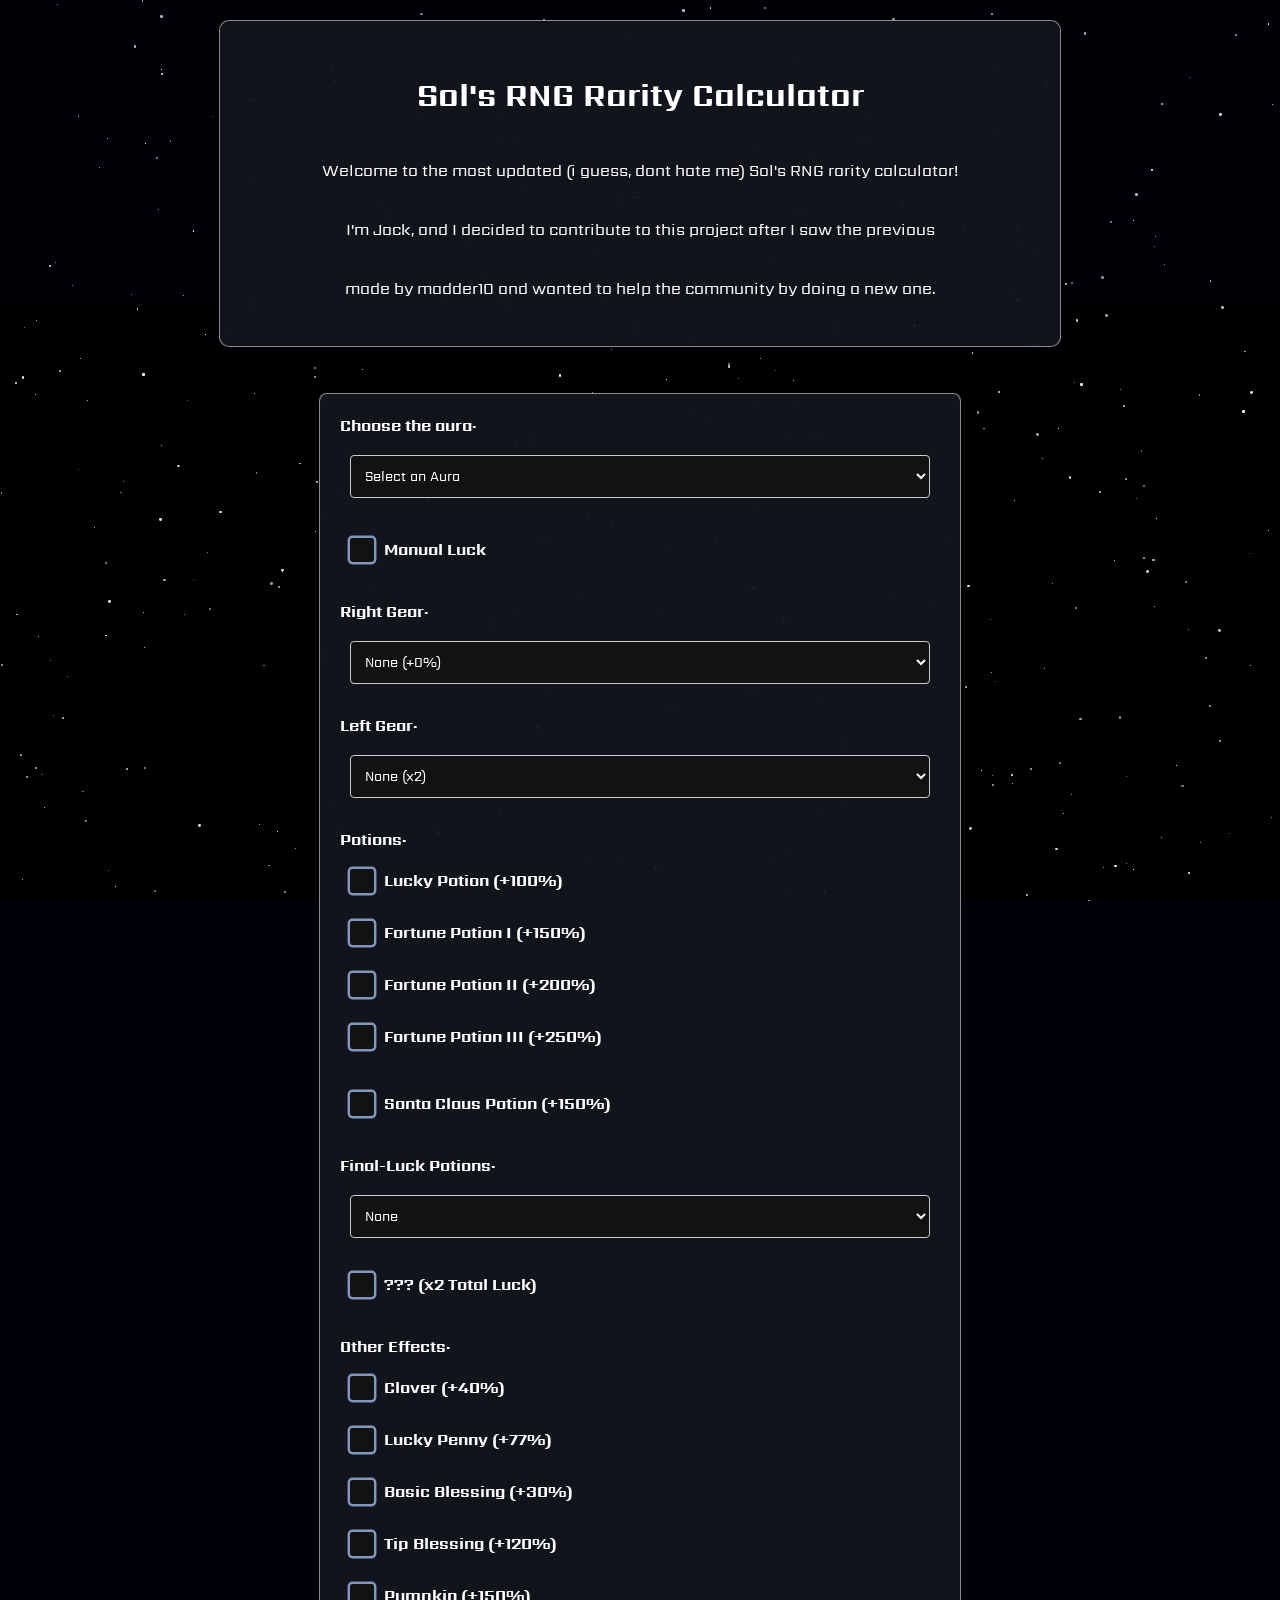
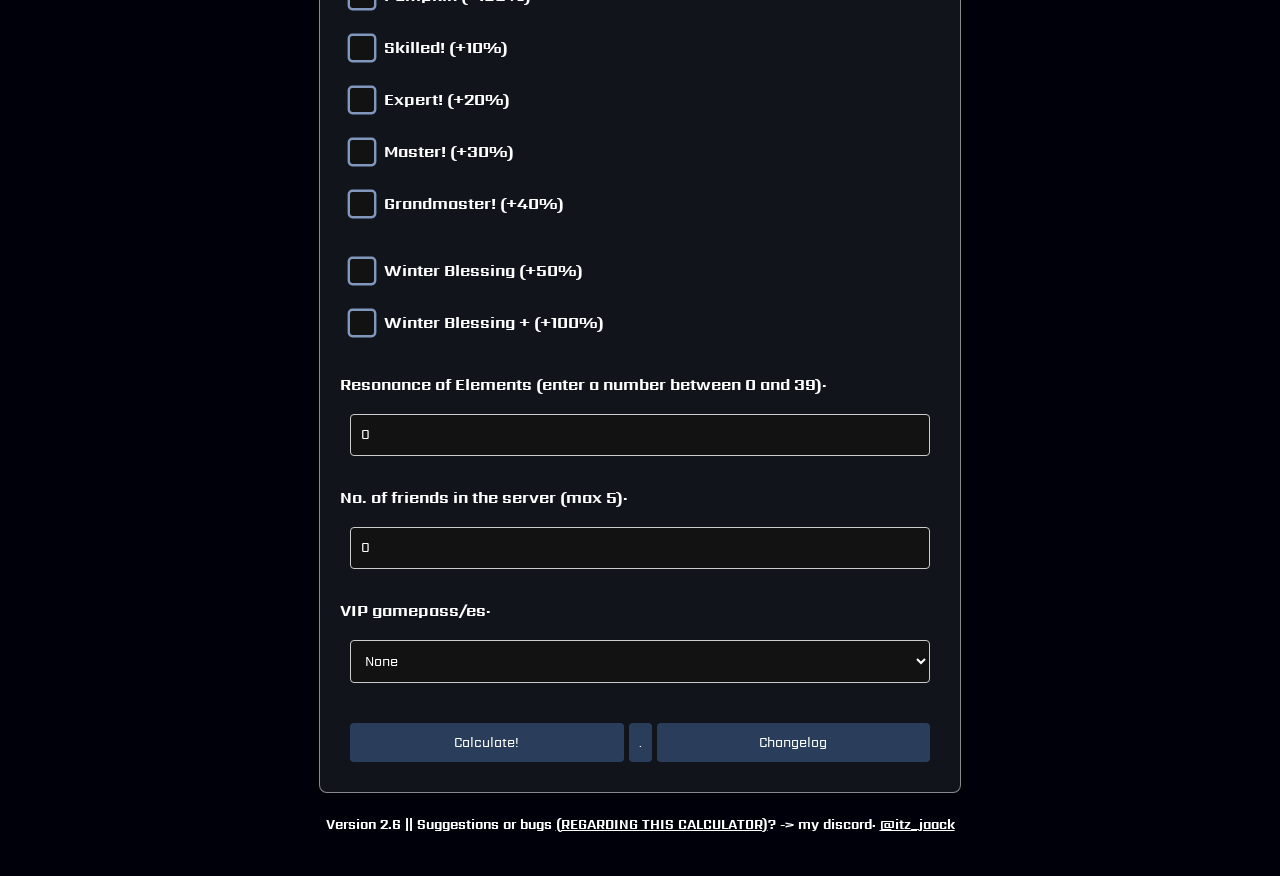
==== commit 054206e9: "Merge 502220840af9f14ad9c9181e59fdd8e856e66329 into c270ffc53acde1edb667b3eac6c5a811704c1921" ====
--- a/index.html
+++ b/index.html
@@ -379,7 +379,7 @@
     </div>
 
     <div class="footer">
-        <h5>Version 2.5 || Suggestions or bugs <u>(REGARDING THIS CALCULATOR)</u>? -> my discord: <a
+        <h5>Version 2.6 || Suggestions or bugs <u>(REGARDING THIS CALCULATOR)</u>? -> my discord: <a
                 href="http://discordapp.com/users/946093484568358922" target="_blank"
                 style="color: white; font-weight: bold;">@itz_jaack</a></h6>
     </div>
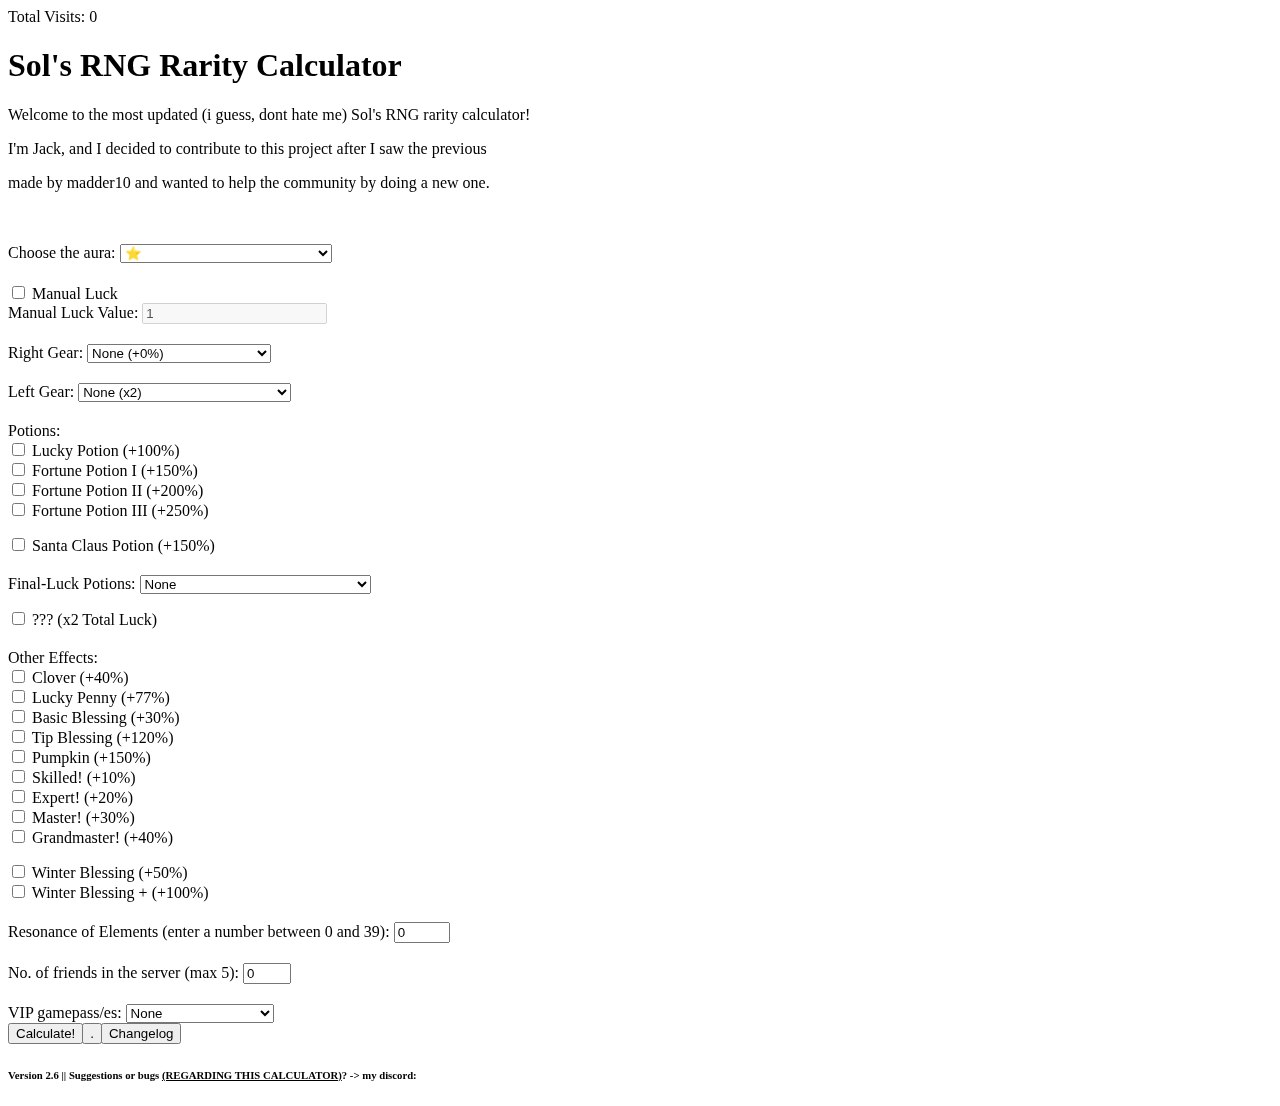
==== commit 72c1ad0c: "Add files via upload" ====
--- a/index.html
+++ b/index.html
@@ -1,17 +1,17 @@
 <!DOCTYPE html>
 <html lang="it">
-
 <head>
     <meta charset="UTF-8">
     <meta name="viewport" content="width=device-width, initial-scale=1.0">
     <title>Rarity Calculator</title>
-    <link rel="stylesheet" href="styles.css">
+    <link rel="stylesheet" href="styles/[CSS]_styles.css">
     <link href="https://fonts.googleapis.com/css2?family=Sarpanch:wght@400;700&display=swap" rel="stylesheet">
-    <script src="cookies.js"></script>
-    <script src="script.js"></script>
+    <script src="src/[JS]_cookies.js"></script>
+    <script src="src/[JS]_script.js"></script>
+    <script src="src/[JS]_visits.js"></script>
 </head>
-
 <body>
+    <div class="visit-counter" id="visit-counter" data-tooltip="Exact Visits: 0 - Update in: 10s">Total Visits: 0</div>
     <div class="centered-rectangle">
         <h1>Sol's RNG Rarity Calculator</h1>
         <p>Welcome to the most updated (i guess, dont hate me) Sol's RNG rarity calculator!</p>
@@ -24,8 +24,10 @@
     <form id="rarity-form">
         <label for="aura">Choose the aura:</label>
         <select id="aura" name="aura">
-            <option value="" disabled selected style="display: none;">Select an Aura</option>
             <option value="" disabled style="color: grey;">-- Normal Auras</option>
+            <option value="1000" class="⭐">⭐</option>
+            <option value="10000" class="⭐⭐">⭐⭐</option>
+            <option value="100000" class="⭐⭐⭐">⭐⭐⭐</option>
             <option value="50000" class="solar">Solar</option>
             <option value="50000" class="lunar">Lunar</option>
             <option value="50000" class="starlight">STARLIGHT</option>
@@ -103,14 +105,9 @@
             <option value="825000000" class="aegis">﴾AEGIS﴿</option>
             <option value="1200000000" class="luminosity">[ Luminosity ]</option>
             <option value="" disabled style="color: grey;">-- Current Event Auras</option>
-            <option value="1000" class="⭐">⭐</option>
-            <option value="10000" class="⭐⭐">⭐⭐</option>
-            <option value="100000" class="⭐⭐⭐">⭐⭐⭐</option>
             <option value="12000000" class="wonderland">Wonderland</option>
             <option value="45000000" class="santa_frost">SANTA - FROST</option>
-            <option value="72000000" class="winter_fantasy">
-                < Winter fantasy>
-            </option>
+            <option value="72000000" class="winter_fantasy">< Winter fantasy ></option>
             <option value="90000000" class="express">Express</option>
             <option value="120000000" class="abomitable">{❄️ABOMITABLE❄️}</option>
             <option value="510000000" class="atlas_yuletide">A T L A S: YULETIDE</option>
@@ -131,8 +128,7 @@
 
         <div id="manual-luck-container">
             <label for="manual-luck-value">Manual Luck Value:</label>
-            <input type="text" id="manual-luck-value" name="manual-luck-value" value="1"
-                oninput="manualLuck_validateInput()" disabled>
+            <input type="text" id="manual-luck-value" name="manual-luck-value" value="1" oninput="manualLuck_validateInput()" disabled>
 
             <div id="bonus-roll-container" style="display: none;">
                 <label for="bonus-roll">Bonus Roll:</label>
@@ -194,46 +190,41 @@
             <div class="cb_potions">
                 <div class="checkbox-group">
                     <label>
-                        <input type="checkbox" id="luckyPotion" name="potions" value="1"
-                            onclick="potions_validateSelection()">
+                        <input type="checkbox" id="luckyPotion" name="potions" value="1" onclick="potions_validateSelection()">
                         Lucky Potion (+100%)
                     </label>
                 </div>
                 <div class="checkbox-group">
                     <label>
-                        <input type="checkbox" id="fortunePotionI" name="fortune" value="1.5"
-                            onclick="potions_validateSelection()">
+                        <input type="checkbox" id="fortunePotionI" name="fortune" value="1.5" onclick="potions_validateSelection()">
                         Fortune Potion I (+150%)
                     </label>
                 </div>
                 <div class="checkbox-group">
                     <label>
-                        <input type="checkbox" id="fortunePotionII" name="fortune" value="2"
-                            onclick="potions_validateSelection()">
+                        <input type="checkbox" id="fortunePotionII" name="fortune" value="2" onclick="potions_validateSelection()">
                         Fortune Potion II (+200%)
                     </label>
                 </div>
                 <div class="checkbox-group">
                     <label>
-                        <input type="checkbox" id="fortunePotionIII" name="fortune" value="2.5"
-                            onclick="potions_validateSelection()">
+                        <input type="checkbox" id="fortunePotionIII" name="fortune" value="2.5" onclick="potions_validateSelection()">
                         Fortune Potion III (+250%)
                     </label>
                 </div>
-
+                
                 <div style="height: 15px;"></div>
-
-                <div class="checkbox-group">
-                    <label>
-                        <input type="checkbox" id="santa_claus" name="potions" value="1.5"
-                            onclick="potions_validateSelection()">
+                
+                <div class="checkbox-group">
+                    <label>
+                        <input type="checkbox" id="santa_claus" name="potions" value="1.5" onclick="potions_validateSelection()">
                         Santa Claus Potion (+150%)
                     </label>
                 </div>
             </div>
 
             <div style="height: 20px;"></div>
-
+                        
             <label for="final-luck">Final-Luck Potions:</label>
             <select id="final-luck" name="final-luck" onchange="updateTotalLuck()">
                 <option value="" disabled style="color: grey;">-- Final-Luck Potions</option>
@@ -241,6 +232,7 @@
                 <option value="20000">Heavenly Potion I (+20.000)</option>
                 <option value="200000">Heavenly Potion II (+200.000)</option>
                 <option value="500000">Oblivion Potion (+500.000)</option>
+                <option value="700000">Pump King's Blood (+700.000)</option>
                 <option value="" disabled style="color: grey;">-- Current Event Final-Luck Potions</option>
             </select>
 
@@ -271,8 +263,7 @@
                 </div>
                 <div class="checkbox-group">
                     <label>
-                        <input type="checkbox" id="basicBlessing" name="effects" value="0.3"
-                            onclick="updateTotalLuck()">
+                        <input type="checkbox" id="basicBlessing" name="effects" value="0.3" onclick="updateTotalLuck()">
                         Basic Blessing (+30%)
                     </label>
                 </div>
@@ -290,29 +281,25 @@
                 </div>
                 <div class="checkbox-group">
                     <label>
-                        <input type="checkbox" id="skilled" name="exclusiveEffects" value="0.1"
-                            onclick="updateTotalLuck()">
+                        <input type="checkbox" id="skilled" name="exclusiveEffects" value="0.1" onclick="updateTotalLuck()">
                         Skilled! (+10%)
                     </label>
                 </div>
                 <div class="checkbox-group">
                     <label>
-                        <input type="checkbox" id="expert" name="exclusiveEffects" value="0.2"
-                            onclick="updateTotalLuck()">
+                        <input type="checkbox" id="expert" name="exclusiveEffects" value="0.2" onclick="updateTotalLuck()">
                         Expert! (+20%)
                     </label>
                 </div>
                 <div class="checkbox-group">
                     <label>
-                        <input type="checkbox" id="master" name="exclusiveEffects" value="0.3"
-                            onclick="updateTotalLuck()">
+                        <input type="checkbox" id="master" name="exclusiveEffects" value="0.3" onclick="updateTotalLuck()">
                         Master! (+30%)
                     </label>
                 </div>
                 <div class="checkbox-group">
                     <label>
-                        <input type="checkbox" id="grandmaster" name="exclusiveEffects" value="0.4"
-                            onclick="updateTotalLuck()">
+                        <input type="checkbox" id="grandmaster" name="exclusiveEffects" value="0.4" onclick="updateTotalLuck()">
                         Grandmaster! (+40%)
                     </label>
                 </div>
@@ -334,16 +321,14 @@
             </div>
 
             <div style="height: 20px;"></div>
-
+                        
             <label for="resonance">Resonance of Elements (enter a number between 0 and 39):</label>
-            <input type="number" id="resonance" name="resonance" min="0" max="39" step="1" value="0"
-                oninput="res_validateInput()">
-
-            <div style="height: 20px;"></div>
-
+            <input type="number" id="resonance" name="resonance" min="0" max="39" step="1" value="0" oninput="res_validateInput()">
+
+            <div style="height: 20px;"></div>
+            
             <label for="friend-count">No. of friends in the server (max 5):</label>
-            <input type="number" id="friend-count" name="friend-count" min="0" max="5" value="0"
-                oninput="friend_validateInput()">
+            <input type="number" id="friend-count" name="friend-count" min="0" max="5" value="0" oninput="friend_validateInput()">
 
             <div style="height: 20px;"></div>
 
@@ -359,14 +344,19 @@
 
         <div class="button-container">
             <button type="submit">Calculate!</button>
-            <button type="button" id="decimal-separator-button" style="width: auto; margin: -5px;"
-                onclick="toggleDecimalSeparator()">.</button>
+            <button type="button" id="decimal-separator-button" style="width: auto; margin: -5px;" onclick="toggleDecimalSeparator()">.</button>
             <button type="button" onclick="openChangelog()">Changelog</button>
         </div>
 
         <script>
             document.addEventListener("DOMContentLoaded", () => {
                 updateTotalLuck();
+                updateVisitCounter();
+                setInterval(() => {
+                    updateVisitCounter();
+                    startCountdown();
+                }, 10000);
+                startCountdown();
             });
         </script>
     </form>
@@ -379,13 +369,11 @@
     </div>
 
     <div class="footer">
-        <h5>Version 2.6 || Suggestions or bugs <u>(REGARDING THIS CALCULATOR)</u>? -> my discord: <a
-                href="http://discordapp.com/users/946093484568358922" target="_blank"
-                style="color: white; font-weight: bold;">@itz_jaack</a></h6>
+        <h6>Version 2.6 || Suggestions or bugs <u>(REGARDING THIS CALCULATOR)</u>? -> my discord: <a href="http://discordapp.com/users/946093484568358922" target="_blank" style="color: white; font-weight: bold;">@itz_jaack</a></h6>
     </div>
 
     <script>
-        function createStars() {
+            function createStars() {
             const container = document.createElement('div');
             container.style.cssText = `
                 position: fixed;
@@ -428,5 +416,4 @@
         createStars();
     </script>
 </body>
-
 </html>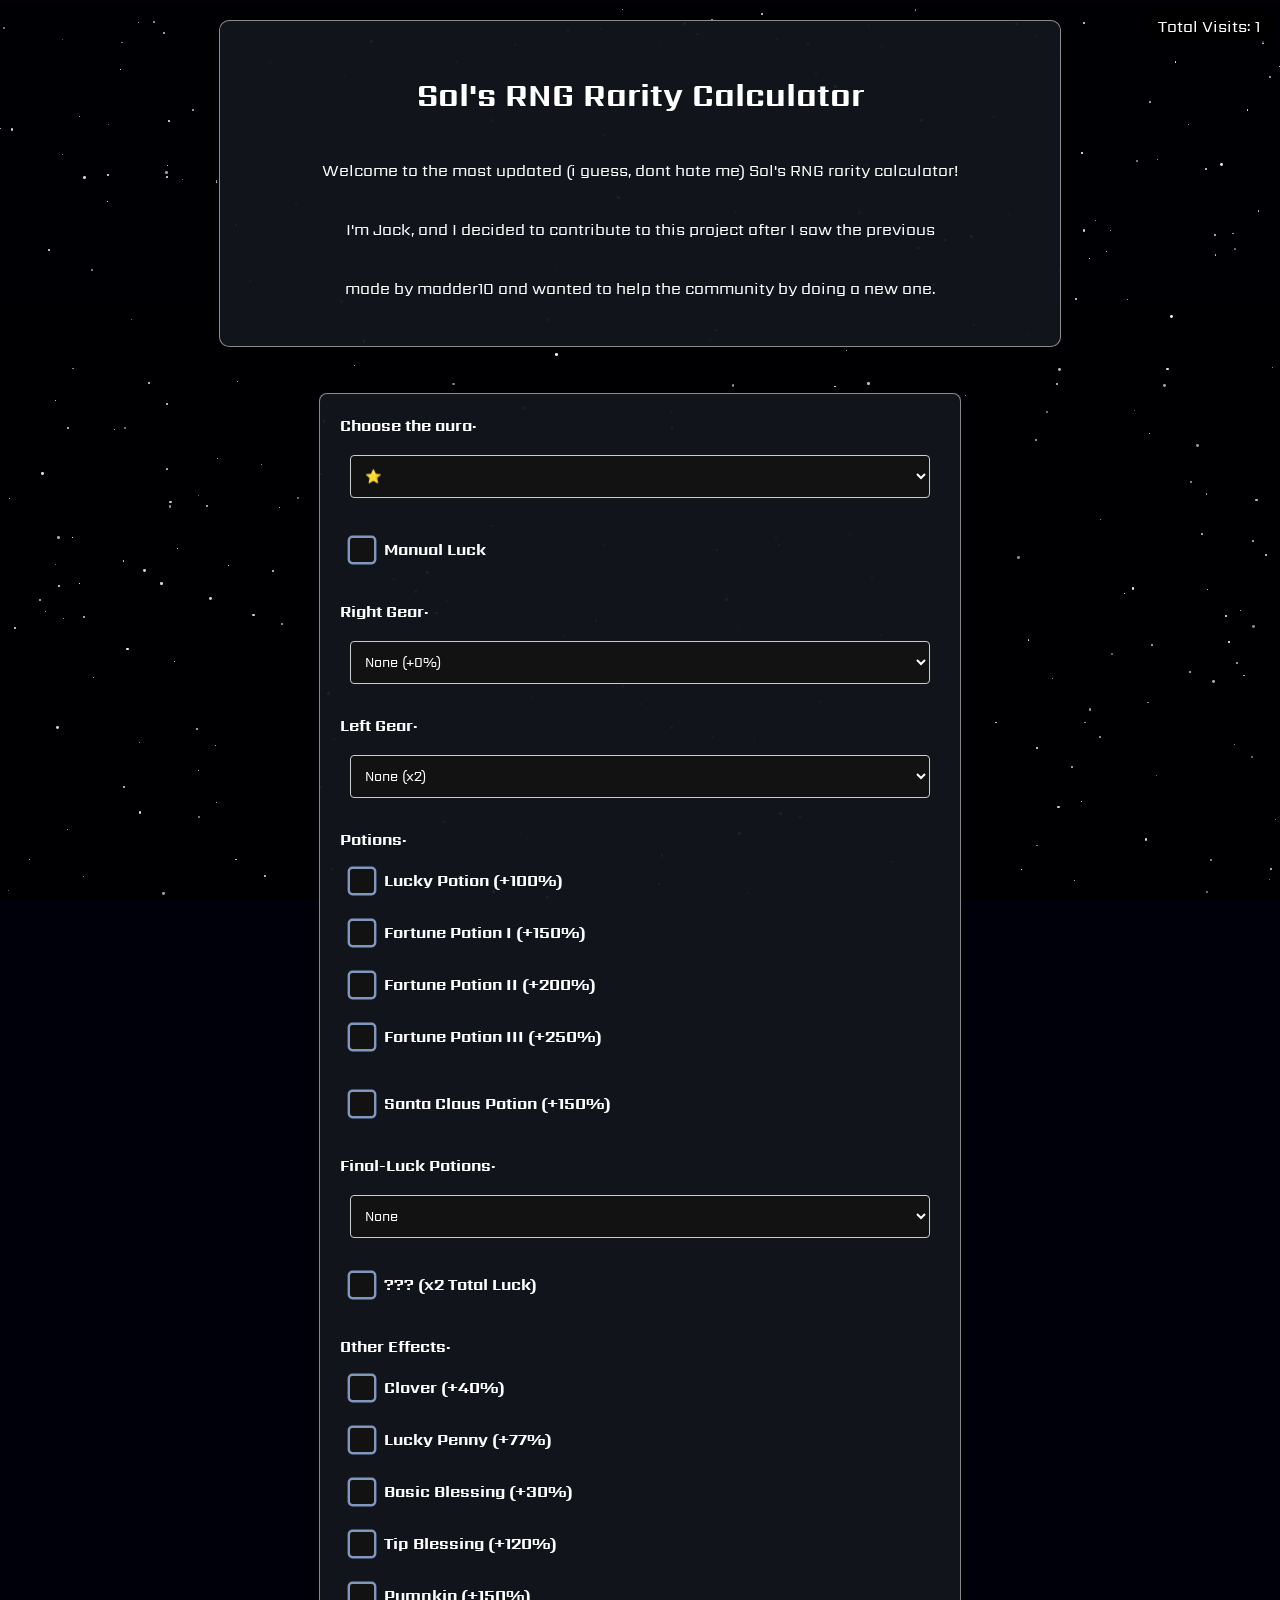
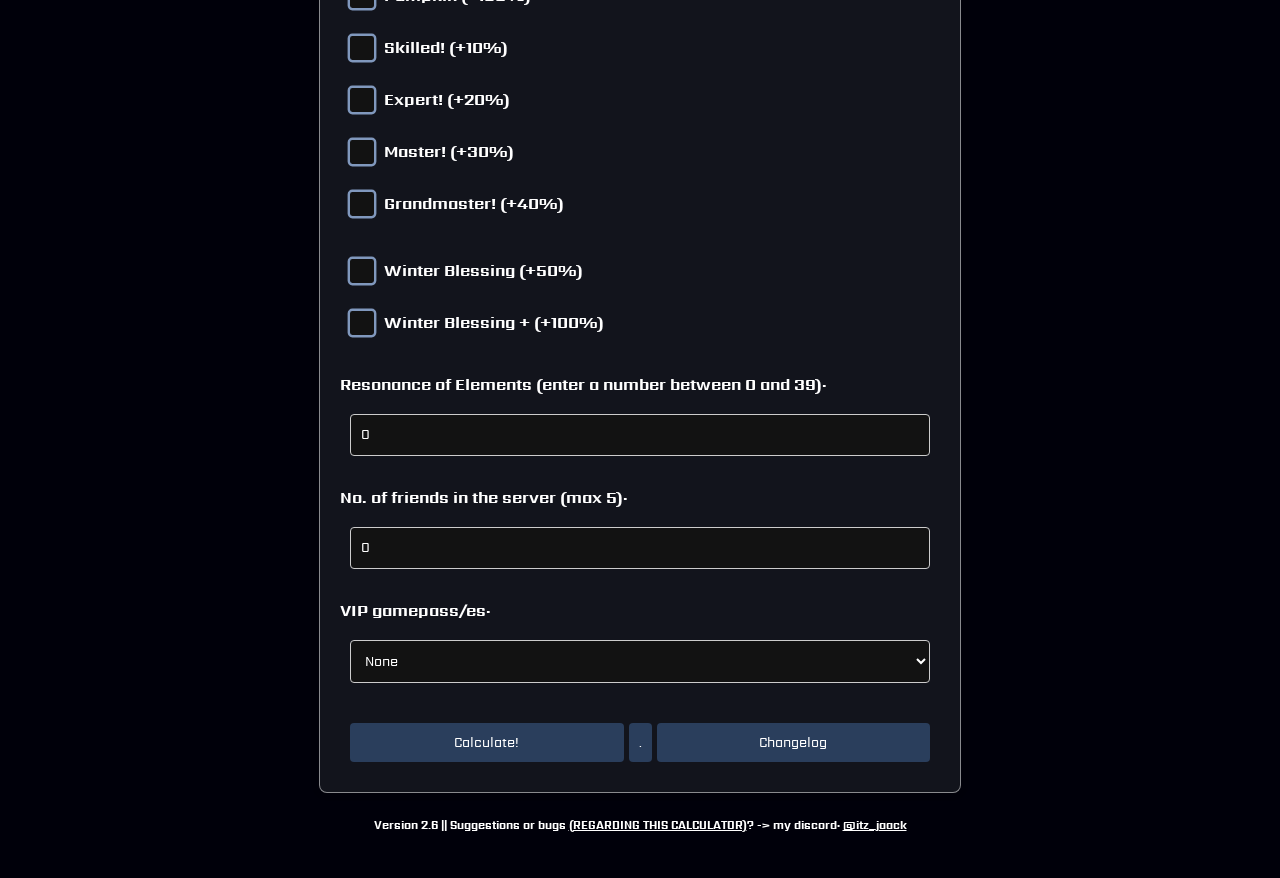
==== commit aef38122: "Add files via upload" ====
--- a/index.html
+++ b/index.html
@@ -4,11 +4,11 @@
     <meta charset="UTF-8">
     <meta name="viewport" content="width=device-width, initial-scale=1.0">
     <title>Rarity Calculator</title>
-    <link rel="stylesheet" href="styles/[CSS]_styles.css">
+    <link rel="stylesheet" href="[CSS]_styles.css">
     <link href="https://fonts.googleapis.com/css2?family=Sarpanch:wght@400;700&display=swap" rel="stylesheet">
-    <script src="src/[JS]_cookies.js"></script>
-    <script src="src/[JS]_script.js"></script>
-    <script src="src/[JS]_visits.js"></script>
+    <script src="[JS]_cookies.js"></script>
+    <script src="[JS]_script.js"></script>
+    <script src="[JS]_visits.js"></script>
 </head>
 <body>
     <div class="visit-counter" id="visit-counter" data-tooltip="Exact Visits: 0 - Update in: 10s">Total Visits: 0</div>
--- a/[CSS]_styles.css
+++ b/[CSS]_styles.css
@@ -0,0 +1,468 @@
+body {
+    overflow-x: auto;
+    overflow-y: auto;
+    font-family: 'Sarpanch', sans-serif;
+    background-color: #00000a;
+    color: #ffffff;
+    margin: 0;
+    padding: 20px;
+    background-image: none;
+    background-size: 100% 100%;
+    background-repeat: no-repeat;
+    background-attachment: fixed;
+    position: relative;
+}
+
+body::before {
+    content: "";
+    position: fixed;
+    top: 0;
+    left: 0;
+    width: 100%;
+    height: 100%;
+    background: linear-gradient(0deg, rgba(0, 0, 0, 0.8) 0%, rgba(0, 0, 0, 0.5) 100%);
+    z-index: -1;
+}
+
+.centered-rectangle {
+    background-color: rgb(19, 21, 30, 0.95);
+    color: white;
+    padding: 20px;
+    border-radius: 10px;
+    max-width: 800px;
+    margin: 0 auto;
+    text-align: center;
+    position: relative;
+    z-index: 1;
+    box-shadow: 0 0 10px rgba(0, 0, 0, 0.1);
+    border: 1.5px solid rgb(255, 255, 255, 0.5);
+}
+
+h1,
+p {
+    background-color: transparent;
+    color: white;
+    padding: 10px;
+    border-radius: 10px;
+    text-align: center;
+}
+
+h1 {
+    color: white;
+    text-align: center;
+    font-weight: bold;
+}
+
+h2 {
+    text-align: center;
+    color: #333;
+    font-size: 1.5em;
+    margin-top: 0;
+}
+
+h3 {
+    text-align: center;
+    color: #555;
+    font-size: 1.2em;
+    margin-top: 0;
+}
+
+p {
+    color: white;
+    font-size: 1em;
+    margin-top: 0;
+}
+
+form {
+    max-width: 600px;
+    margin: 0 auto;
+    background-color: rgb(19, 21, 30, 0.95);
+    padding: 20px;
+    border-radius: 8px;
+    box-shadow: 0 0 10px rgba(0, 0, 0, 0.1);
+    position: relative;
+    z-index: 1;
+    border: 1.5px solid rgb(255, 255, 255, 0.5);
+}
+
+label {
+    display: block;
+    margin-bottom: 8px;
+    font-weight: bold;
+}
+
+select,
+input[type="number"],
+input[type="checkbox"],
+button {
+    width: calc(100% - 20px);
+    padding: 10px;
+    margin: 10px;
+    background-color: rgb(18, 18, 18);
+    border: 1px solid #ccc;
+    border-radius: 4px;
+    color: white;
+    font-family: 'Sarpanch', sans-serif;
+    box-sizing: border-box;
+}
+
+select {
+    color: white;
+}
+
+input[type="number"] {
+    height: 42px;
+}
+
+input[type="number"]::-webkit-inner-spin-button,
+input[type="number"]::-webkit-outer-spin-button {
+    -webkit-appearance: none;
+    margin: 0;
+    position: relative;
+}
+
+input[type="number"]::-webkit-inner-spin-button:after,
+input[type="number"]::-webkit-outer-spin-button:after {
+    content: "▲";
+    position: absolute;
+    right: -5px;
+    color: rgb(42, 62, 92);
+    font-size: 10px;
+    transform: translateY(-8px);
+}
+
+input[type="number"]::-webkit-inner-spin-button:before,
+input[type="number"]::-webkit-outer-spin-button:before {
+    content: "▼";
+    position: absolute;
+    right: -5px;
+    color: rgb(42, 62, 92);
+    font-size: 10px;
+    transform: translateY(8px);
+}
+
+::-webkit-scrollbar {
+    width: 10px;
+    height: 10px;
+}
+
+::-webkit-scrollbar-track {
+    background: rgba(0, 0, 0, 0.2);
+    border-radius: 5px;
+}
+
+::-webkit-scrollbar-thumb {
+    background: rgb(42, 62, 92);
+    border-radius: 5px;
+}
+
+::-webkit-scrollbar-thumb:hover {
+    background: rgb(42, 62, 92);
+}
+
+select::-webkit-scrollbar {
+    width: 8px;
+}
+
+button {
+    background-color: rgb(42, 62, 92);
+    color: white;
+    border: none;
+    cursor: pointer;
+}
+
+button:hover,
+button:active {
+    background-color: rgb(42, 62, 92);
+}
+
+input[type="text"] {
+    width: calc(100% - 20px);
+    padding: 10px;
+    margin: 10px;
+    background-color: rgb(18, 18, 18);
+    border: 1px solid #ccc;
+    border-radius: 4px;
+    color: white;
+    font-family: 'Sarpanch', sans-serif;
+    box-sizing: border-box;
+}
+
+input[type="text"]:disabled {
+    background-color: #333;
+    color: gray;
+}
+
+.footer {
+    text-align: center;
+    margin-top: 20px;
+    font-size: 1em;
+    color: #ffffff;
+    position: relative;
+    z-index: 1;
+}
+
+.checkbox-group {
+    display: flex;
+    align-items: center;
+    gap: 10px;
+    white-space: nowrap;
+}
+
+.checkbox-group input[type="checkbox"] {
+    margin-right: 5px;
+    transform: scale(1.2);
+    cursor: pointer;
+    align-self: center;
+    appearance: none;
+    width: 18px;
+    height: 18px;
+    background-color: rgb(18, 18, 18);
+    border: 2px solid rgb(128, 152, 189);
+    border-radius: 4px;
+    cursor: pointer;
+    position: relative;
+}
+
+.checkbox-group input[type="checkbox"]:checked::after {
+    content: "✓";
+    position: absolute;
+    left: 50%;
+    top: 50%;
+    transform: translate(-50%, -50%);
+    color: rgb(128, 152, 189);
+    font-size: 14px;
+}
+
+.checkbox-group label {
+    font-weight: bold;
+    display: flex;
+    align-items: center;
+    gap: 5px;
+    align-self: center;
+    white-space: nowrap;
+}
+
+.cb_leftgear {
+    margin-left: 0px;
+}
+
+.cb_potions {
+    margin-left: 0px;
+}
+
+.cb_othereffects {
+    margin-left: 0px;
+}
+
+#manual-luck-container {
+    display: none;
+}
+
+#manual-luck:checked~#manual-luck-container {
+    display: block;
+}
+
+#auto-container {
+    display: block;
+}
+
+#manual-luck:checked~#auto-container {
+    display: none;
+}
+
+.toggle-container {
+    display: flex;
+    align-items: center;
+    justify-content: center;
+    width: 30%;
+}
+
+.toggle-label {
+    font-weight: bold;
+    margin-bottom: 5px;
+    text-align: center;
+    width: 100%;
+}
+
+.toggle-switch {
+    position: relative;
+    display: inline-block;
+    width: 60px;
+    height: 20px;
+}
+
+.toggle-switch input {
+    opacity: 0;
+    width: 0;
+    height: 0;
+}
+
+.slider {
+    position: absolute;
+    cursor: pointer;
+    top: 0;
+    left: 0;
+    right: 0;
+    bottom: 0;
+    background-color: #ccc;
+    transition: .4s;
+    border-radius: 20px;
+}
+
+.slider:before {
+    position: absolute;
+    content: "";
+    height: 16px;
+    width: 16px;
+    left: 2px;
+    bottom: 2px;
+    background-color: white;
+    transition: .4s;
+    border-radius: 50%;
+}
+
+input:checked+.slider {
+    background-color: #2196F3;
+}
+
+input:checked+.slider:before {
+    transform: translateX(20px);
+}
+
+.toggle-option {
+    font-weight: bold;
+    margin: 0 5px;
+}
+
+.button-container {
+    display: flex;
+    align-items: center;
+    justify-content: space-between;
+    margin-top: 20px;
+}
+
+.total-luck-display {
+    text-align: center;
+    font-weight: bold;
+    margin-top: 20px;
+    font-size: 1.2em;
+}
+
+.alert-popup {
+    position: fixed;
+    top: 50%;
+    left: 50%;
+    transform: translate(-50%, -50%);
+    background-color: rgba(0, 0, 0, 0.9);
+    color: white;
+    padding: 20px;
+    border-radius: 10px;
+    z-index: 10000;
+    width: 400px;
+    height: 200px;
+    text-align: center;
+    box-sizing: border-box;
+}
+
+.alert-popup .alert-content {
+    position: relative;
+    height: 100%;
+    display: flex;
+    flex-direction: column;
+    justify-content: space-between;
+}
+
+.alert-popup button {
+    margin-top: auto;
+    padding: 10px 20px;
+    background-color: rgb(42, 62, 92);
+    color: white;
+    border: none;
+    border-radius: 5px;
+    cursor: pointer;
+    align-self: center;
+}
+
+.alert-popup button:hover,
+.alert-popup button:active {
+    background-color: rgb(42, 62, 92);
+}
+
+body.blur .centered-rectangle,
+body.blur form,
+body.blur .footer {
+    filter: blur(5px);
+}
+
+.visit-counter {
+    position: fixed;
+    top: 10px;
+    right: 10px;
+    background-color: rgba(0, 0, 0, 0.7);
+    color: white;
+    padding: 5px 10px;
+    border-radius: 5px;
+    font-size: 1em;
+    z-index: 1000;
+    cursor: pointer;
+}
+
+.visit-counter[data-tooltip]:hover::after {
+    content: attr(data-tooltip);
+    position: absolute;
+    top: 100%;
+    right: 0;
+    background-color: rgba(0, 0, 0, 0.7);
+    color: white;
+    padding: 5px 10px;
+    border-radius: 5px;
+    white-space: nowrap;
+    z-index: 1001;
+    opacity: 0;
+    transition: opacity 0.3s;
+}
+
+.visit-counter.tooltip-active[data-tooltip]::after {
+    opacity: 1;
+}
+
+.countdown {
+    position: fixed;
+    top: 40px;
+    right: 10px;
+    background-color: rgba(0, 0, 0, 0.7);
+    color: white;
+    padding: 5px 10px;
+    border-radius: 5px;
+    font-size: 1em;
+    z-index: 1000;
+}
+
+body.blur .centered-rectangle,
+body.blur form,
+body.blur .footer,
+body.blur .visit-counter,
+body.blur .countdown {
+    filter: blur(5px);
+    pointer-events: none;
+}
+
+.changelog-item {
+    background-color: rgba(27, 27, 27, 0.9);
+    color: white;
+    padding: 10px;
+    border-radius: 10px;
+    margin-bottom: 10px;
+    cursor: pointer;
+    position: relative;
+    z-index: 1;
+}
+.changelog-item ul {
+    display: none;
+    list-style-type: none;
+    padding-left: 20px;
+}
+.changelog-item.open ul {
+    display: block;
+}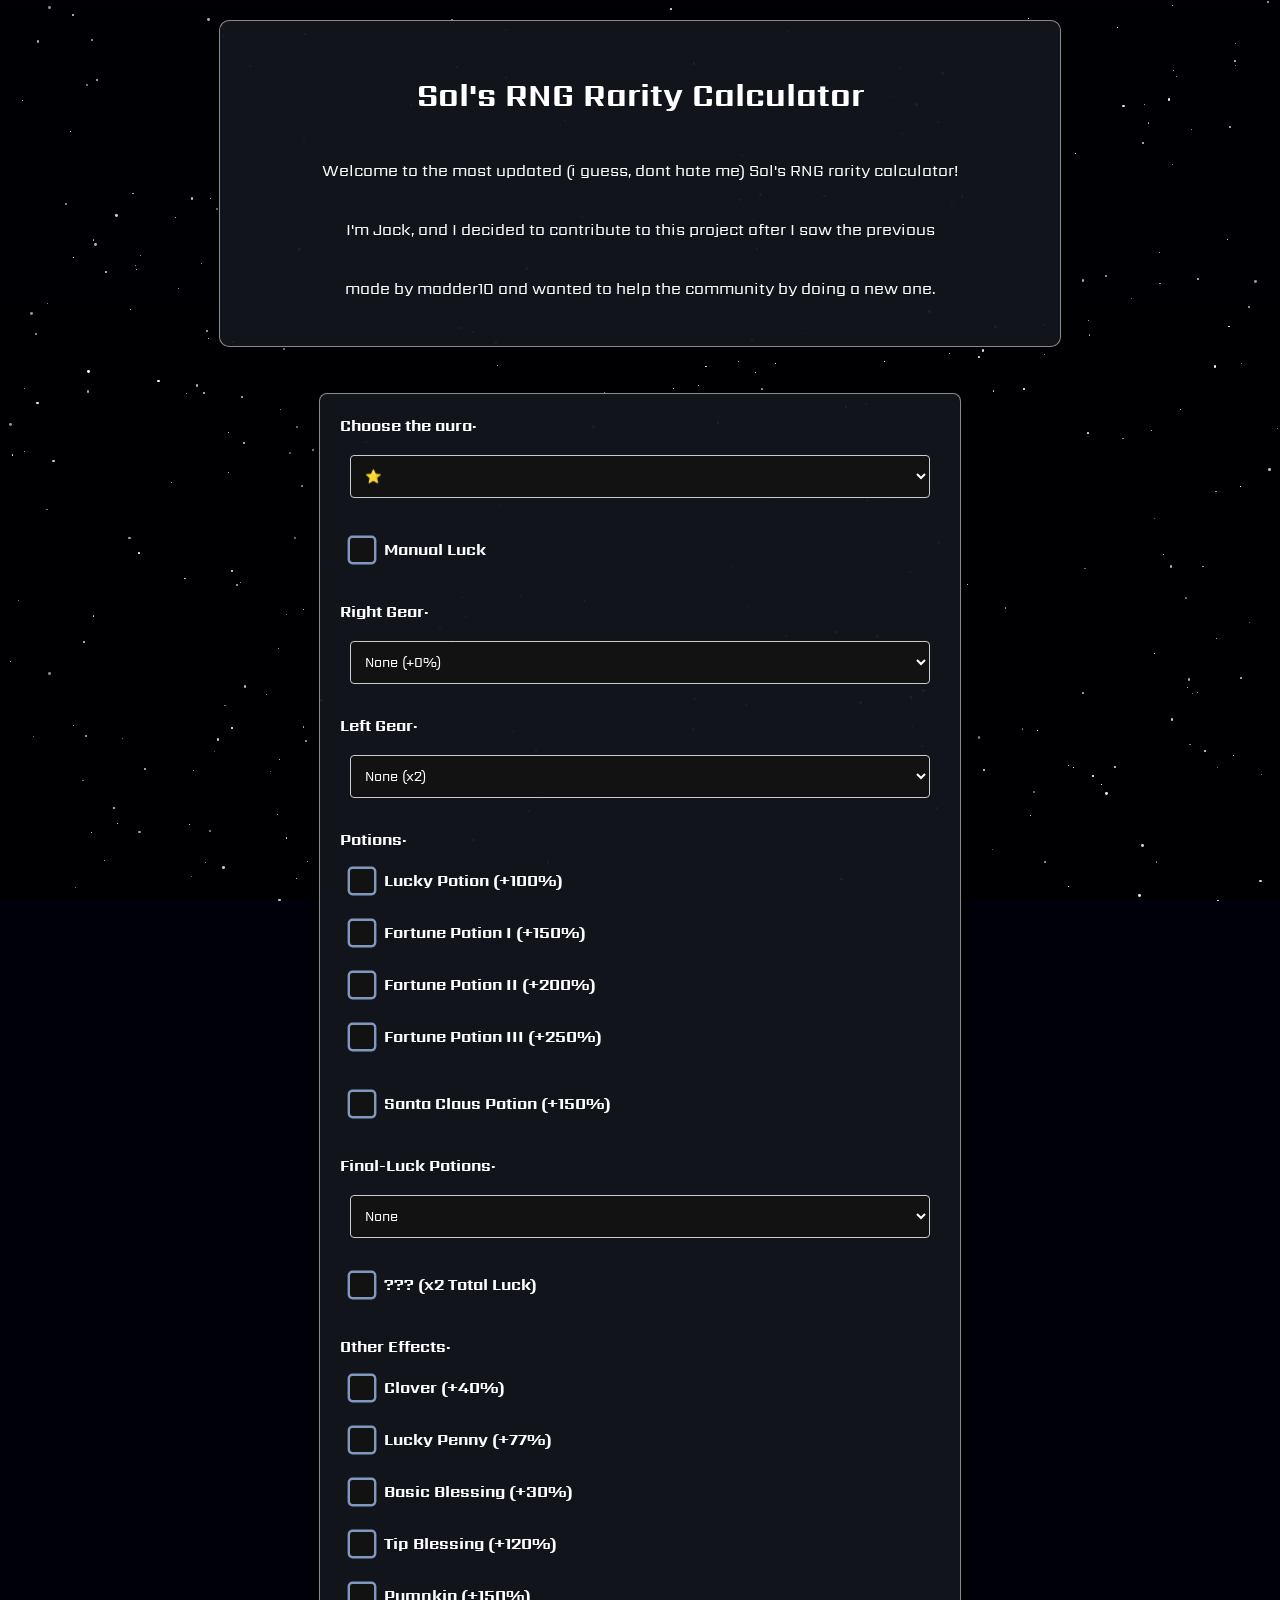
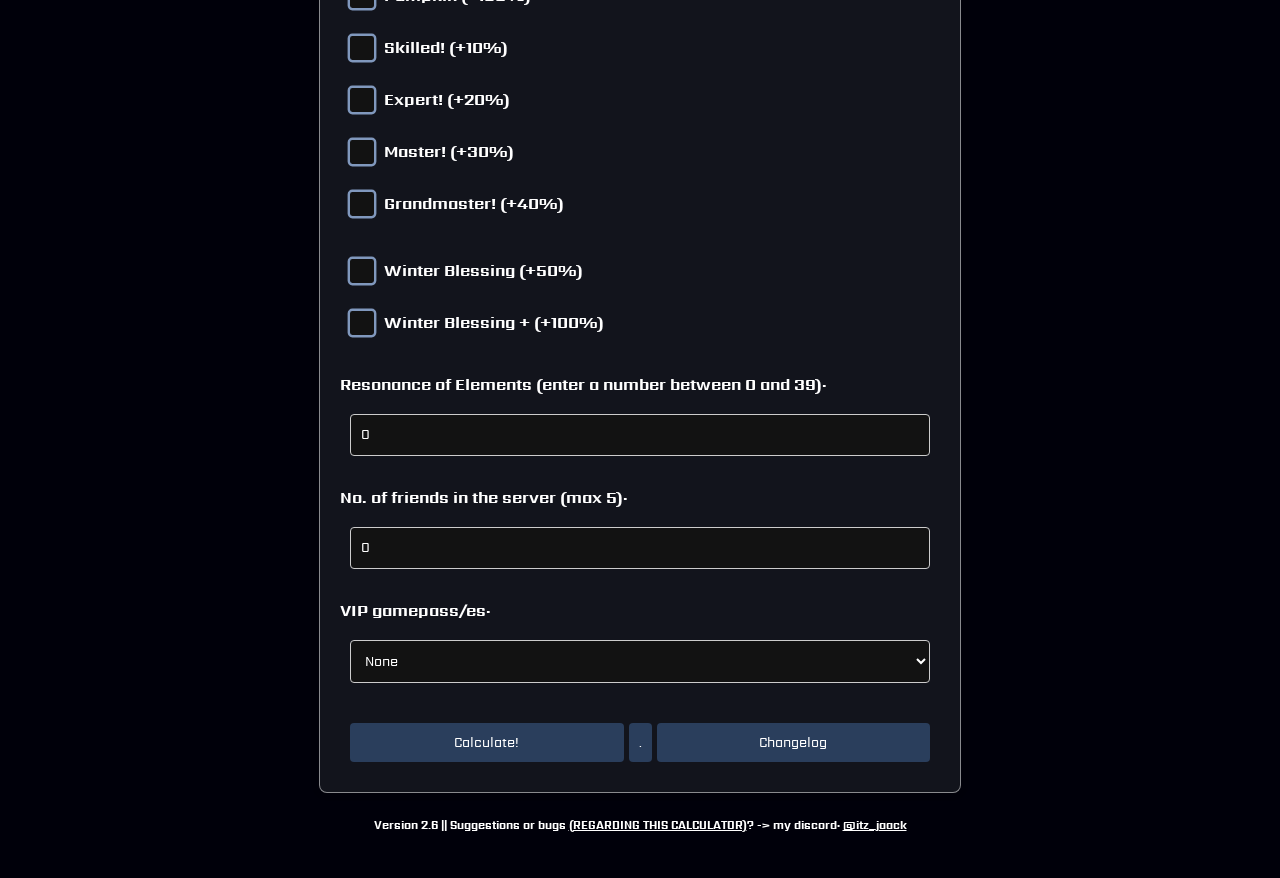
==== commit 8e3cbe5d: "Add files via upload" ====
--- a/index.html
+++ b/index.html
@@ -11,7 +11,7 @@
     <script src="[JS]_visits.js"></script>
 </head>
 <body>
-    <div class="visit-counter" id="visit-counter" data-tooltip="Exact Visits: 0 - Update in: 10s">Total Visits: 0</div>
+    <!-- <div class="visit-counter" id="visit-counter" data-tooltip="Exact Visits: 0 - Update in: 10s">Total Visits: 0</div> -->
     <div class="centered-rectangle">
         <h1>Sol's RNG Rarity Calculator</h1>
         <p>Welcome to the most updated (i guess, dont hate me) Sol's RNG rarity calculator!</p>
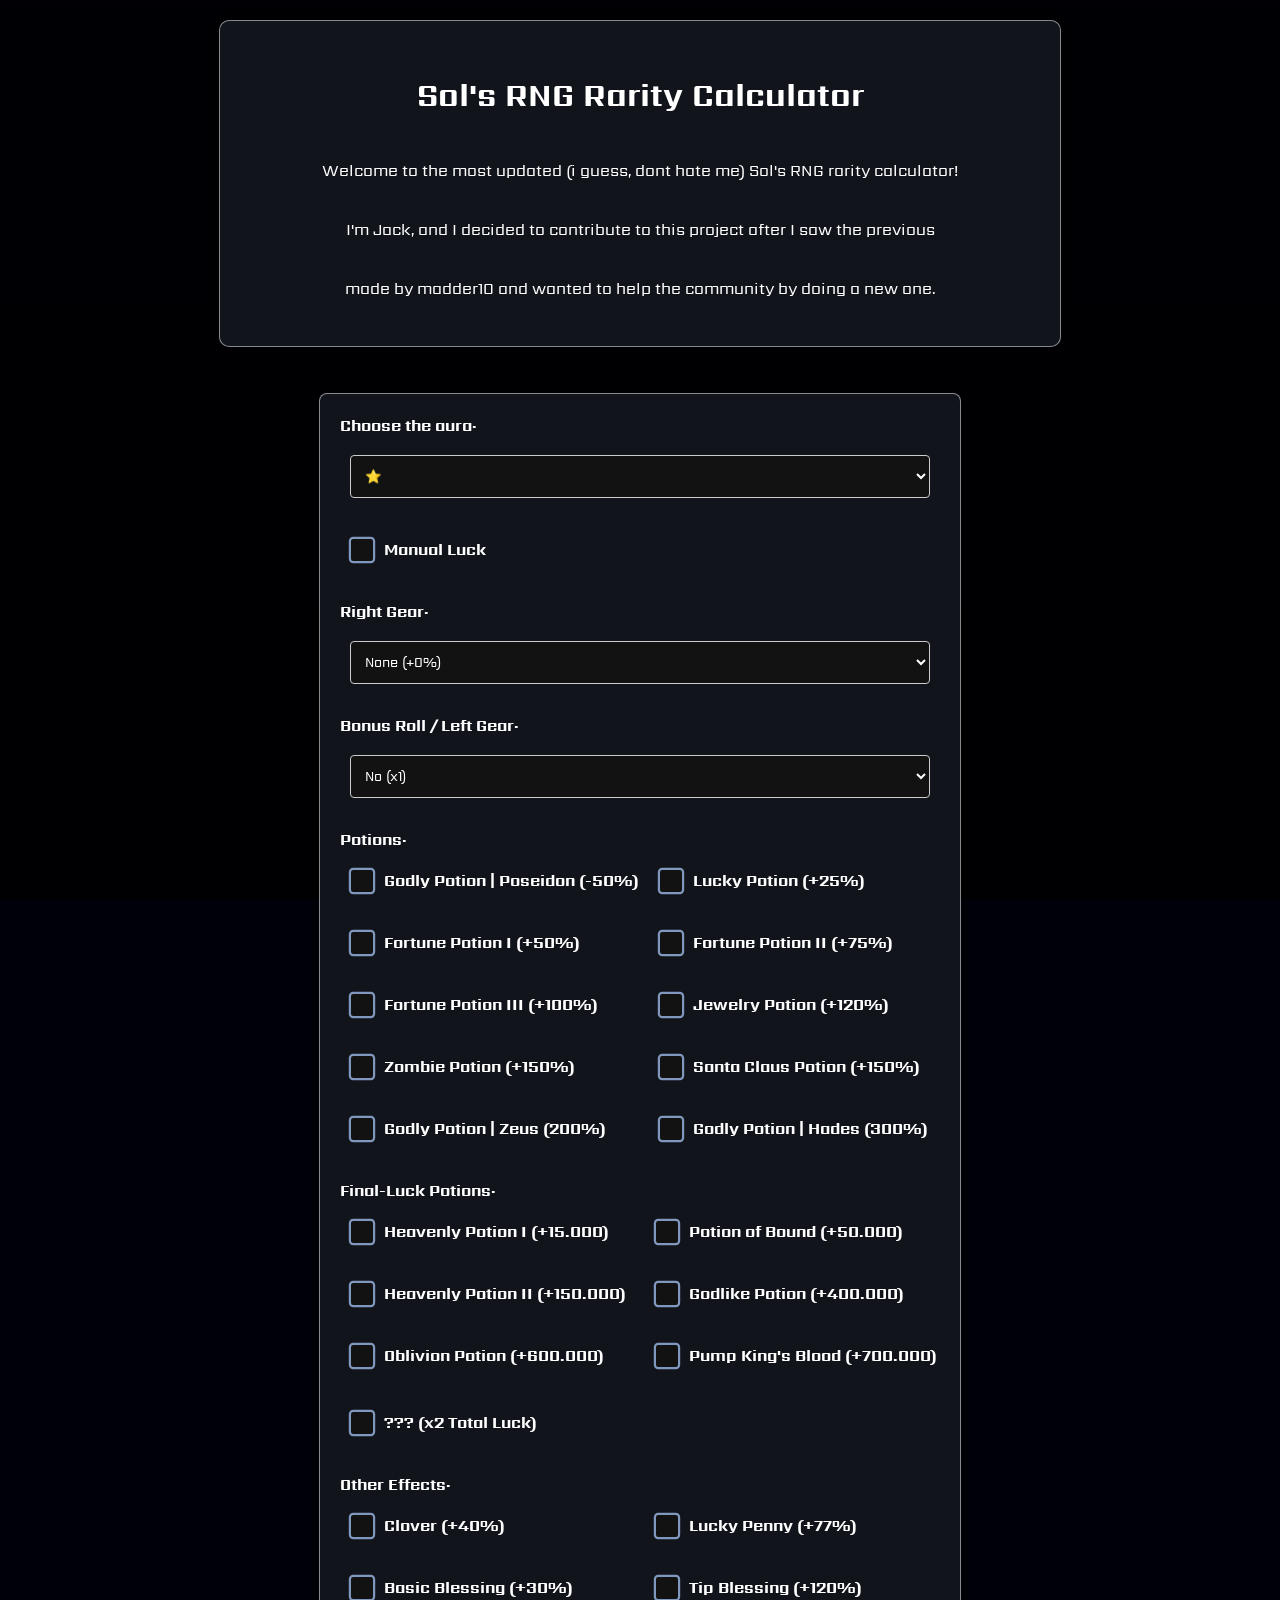
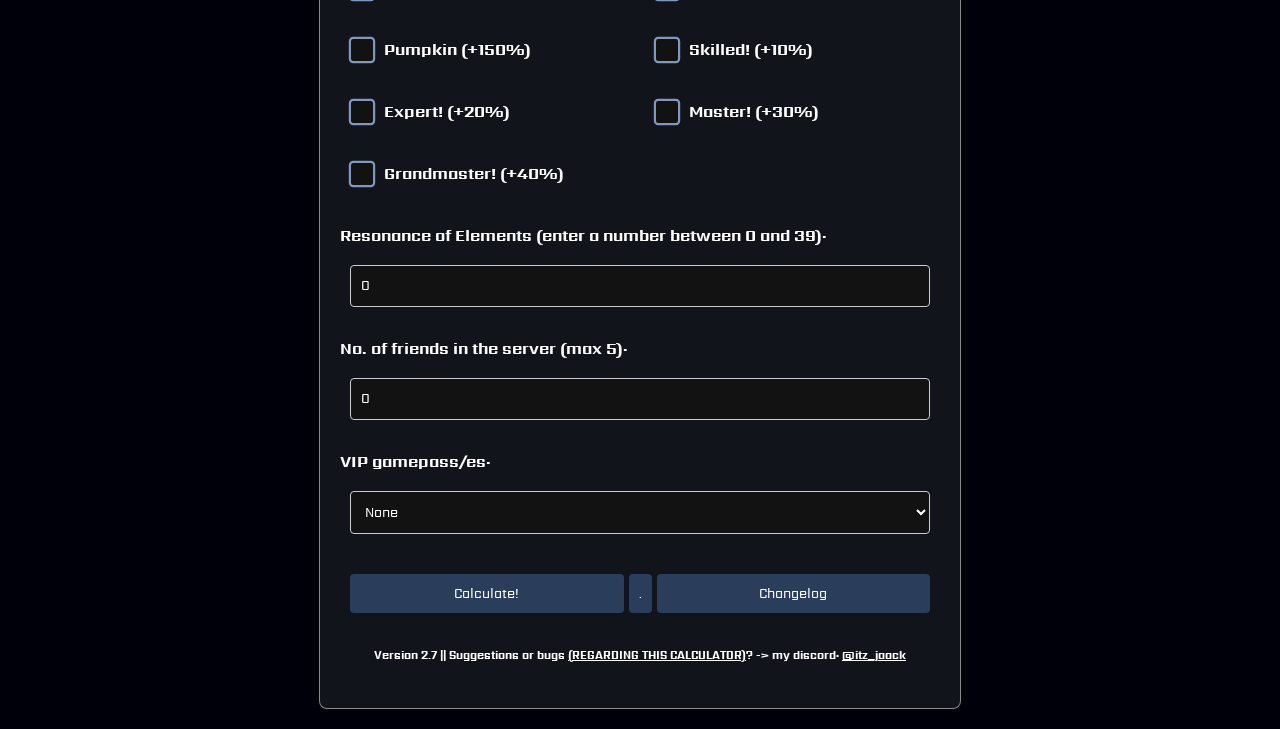
==== commit 8dc38674: "v2.7" ====
--- a/index.html
+++ b/index.html
@@ -32,7 +32,7 @@
             <option value="50000" class="lunar">Lunar</option>
             <option value="50000" class="starlight">STARLIGHT</option>
             <option value="50000" class="star_rider">Star Rider</option>
-            <option value="69000" class="flushed_lobotomy">Flushed: Lobotomy</option>
+            <option value="69000" class="flushed_lobotomy">:Flushed: : Lobotomy</option>
             <option value="70000" class="hazard_rays">HAZARD: RAYS</option>
             <option value="70000" class="nautilus">Nautilus</option>
             <option value="73500" class="permafrost">Permafrost</option>
@@ -53,6 +53,7 @@
             <option value="1280000" class="rage_brawler">Rage: Brawler</option>
             <option value="1111000" class="undefined">Undefined</option>
             <option value="1336000" class="astral">Astral</option>
+            <option value="1520000" class="cosmos">Cosmos</option>
             <option value="2000000" class="gravitational">Gravitational</option>
             <option value="2000000" class="bounded_unbound">Bounded: Unbound</option>
             <option value="2500000" class="virtual">Virtual</option>
@@ -83,7 +84,9 @@
             <option value="49999500" class="exotic_apex">Exotic · APEX</option>
             <option value="50000000" class="matrix">Matrix</option>
             <option value="60000000" class="twilight_iridescent_memory">Twilight: Iridescent Memory</option>
+            <option value="7630000" class="velocity">Velocity</option>
             <option value="80000000" class="sailor_flying_dutchman">Sailor: Flying Dutchman</option>
+            <option value="90000000" class="helios">Helios</option>
             <option value="99999999" class="chromatic_genesis">CHROMATIC: GENESIS</option>
             <option value="100000000" class="starscourge_radiant">STARSCOURGE: RADIANT</option>
             <option value="150000000" class="overture">Overture</option>
@@ -102,19 +105,15 @@
             <option value="503000000" class="matrix_overdrive">{♢ MATRIX /◆ OVERDRIVE ♢}</option>
             <option value="601020102" class="matrix_reality">MATRIX □ REALITY</option>
             <option value="750000000" class="sovereign">SOVEREIGN</option>
+            <option value="800000000" class="ruins_withered">Ruins: Withered</option>
             <option value="825000000" class="aegis">﴾AEGIS﴿</option>
+            <option value="1073741824" class="pixelation">▣ PIXELATION ▣</option>
             <option value="1200000000" class="luminosity">[ Luminosity ]</option>
-            <option value="" disabled style="color: grey;">-- Current Event Auras</option>
-            <option value="12000000" class="wonderland">Wonderland</option>
-            <option value="45000000" class="santa_frost">SANTA - FROST</option>
-            <option value="72000000" class="winter_fantasy">< Winter fantasy ></option>
-            <option value="90000000" class="express">Express</option>
-            <option value="120000000" class="abomitable">{❄️ABOMITABLE❄️}</option>
-            <option value="510000000" class="atlas_yuletide">A T L A S: YULETIDE</option>
-            <option value="" disabled style="color: grey;">-- Tickets</option>
-            <option value="10000" class="ticket">Normal Item Ticket</option>
-            <option value="100000" class="ticket">Rare Item Ticket</option>
-            <option value="1000000" class="ticket">Mega Item Ticket</option>
+            <option value="" disabled style="color: rgb(73, 137, 221);">-- Current Event Auras</option>
+            <option value="3198" class="pukeko">pukeko</option>
+            <option value="1000000" class="flushed_troll">:Flushed: : Troll</option>
+            <option value="8000000" class="origin_onion">Origin: Onion</option>
+            <option value="140000000" class="glock_of_the_sky">Glock: the glock of the sky</option>
         </select>
 
         <div style="height: 20px;"></div>
@@ -133,7 +132,8 @@
             <div id="bonus-roll-container" style="display: none;">
                 <label for="bonus-roll">Bonus Roll:</label>
                 <select id="bonus-roll" name="bonus-roll">
-                    <option value="2">None (x2)</option>
+                    <option value="1">No (x1)</option>
+                    <option value="2">Yes (x2)</option>
                     <option value="1.35">Flesh Device (x1.35)</option>
                     <option value="3">Blessed Tide Gauntlet (x3)</option>
                     <option value="4">X-Mas Champion (x4)</option>
@@ -165,14 +165,16 @@
                 <option value="4.55">Ragnaröker (+455%)</option>
                 <option value="7">Starshaper (+700%)</option>
                 <option value="8">Pump punch (+800%)</option>
+                <option value="8.5">Neuralyzer (+850%)</option>
             </select>
 
             <div style="height: 20px;"></div>
 
-            <label for="left-gear">Left Gear:</label>
+            <label for="left-gear">Bonus Roll / Left Gear:</label>
             <select id="left-gear" name="left-gear" onchange="updateTotalLuck()">
                 <option value="" disabled style="color: grey;">-- Bonus Roll</option>
-                <option value="2">None (x2)</option>
+                <option value="1">No (x1)</option>
+                <option value="2">Yes (x2)</option>
                 <option value="1.35">Flesh Device (x1.35)</option>
                 <option value="3">Blessed Tide Gauntlet (x3)</option>
                 <option value="4">X-Mas Champion (x4)</option>
@@ -187,54 +189,112 @@
             <div style="height: 20px;"></div>
 
             <label>Potions:</label>
-            <div class="cb_potions">
-                <div class="checkbox-group">
-                    <label>
-                        <input type="checkbox" id="luckyPotion" name="potions" value="1" onclick="potions_validateSelection()">
-                        Lucky Potion (+100%)
-                    </label>
-                </div>
-                <div class="checkbox-group">
-                    <label>
-                        <input type="checkbox" id="fortunePotionI" name="fortune" value="1.5" onclick="potions_validateSelection()">
-                        Fortune Potion I (+150%)
-                    </label>
-                </div>
-                <div class="checkbox-group">
-                    <label>
-                        <input type="checkbox" id="fortunePotionII" name="fortune" value="2" onclick="potions_validateSelection()">
-                        Fortune Potion II (+200%)
-                    </label>
-                </div>
-                <div class="checkbox-group">
-                    <label>
-                        <input type="checkbox" id="fortunePotionIII" name="fortune" value="2.5" onclick="potions_validateSelection()">
-                        Fortune Potion III (+250%)
-                    </label>
-                </div>
-                
-                <div style="height: 15px;"></div>
-                
+            <div class="cb_potions" style="display: grid; grid-template-columns: repeat(2, 1fr); gap: 10px;">
+                <div class="checkbox-group">
+                    <label>
+                        <input type="checkbox" id="godly_poseidon" name="potions" value="-0.5" onclick="potions_validateSelection()">
+                        Godly Potion | Poseidon (-50%)
+                    </label>
+                </div>
+                <div class="checkbox-group">
+                    <label>
+                        <input type="checkbox" id="luckyPotion" name="potions" value="0.25" onclick="potions_validateSelection()">
+                        Lucky Potion (+25%)
+                    </label>
+                </div>
+                <div class="checkbox-group">
+                    <label>
+                        <input type="checkbox" id="fortunePotionI" name="fortune" value="0.5" onclick="potions_validateSelection()">
+                        Fortune Potion I (+50%)
+                    </label>
+                </div>
+                <div class="checkbox-group">
+                    <label>
+                        <input type="checkbox" id="fortunePotionII" name="fortune" value="0.75" onclick="potions_validateSelection()">
+                        Fortune Potion II (+75%)
+                    </label>
+                </div>
+                <div class="checkbox-group">
+                    <label>
+                        <input type="checkbox" id="fortunePotionIII" name="fortune" value="1" onclick="potions_validateSelection()">
+                        Fortune Potion III (+100%)
+                    </label>
+                </div>
+                <div class="checkbox-group">
+                    <label>
+                        <input type="checkbox" id="jewelry" name="potions" value="1.2" onclick="potions_validateSelection()">
+                        Jewelry Potion (+120%)
+                    </label>
+                </div>
+                <div class="checkbox-group">
+                    <label>
+                        <input type="checkbox" id="zombie" name="potions" value="1.2" onclick="potions_validateSelection()">
+                        Zombie Potion (+150%)
+                    </label>
+                </div>
                 <div class="checkbox-group">
                     <label>
                         <input type="checkbox" id="santa_claus" name="potions" value="1.5" onclick="potions_validateSelection()">
                         Santa Claus Potion (+150%)
                     </label>
                 </div>
+                <div class="checkbox-group">
+                    <label>
+                        <input type="checkbox" id="godly_zeus" name="potions" value="2" onclick="potions_validateSelection()">
+                        Godly Potion | Zeus (200%)
+                    </label>
+                </div>
+                <div class="checkbox-group">
+                    <label>
+                        <input type="checkbox" id="godly_hades" name="potions" value="3" onclick="potions_validateSelection()">
+                        Godly Potion | Hades (300%)
+                    </label>
+                </div>
             </div>
 
             <div style="height: 20px;"></div>
                         
-            <label for="final-luck">Final-Luck Potions:</label>
-            <select id="final-luck" name="final-luck" onchange="updateTotalLuck()">
-                <option value="" disabled style="color: grey;">-- Final-Luck Potions</option>
-                <option value="0">None</option>
-                <option value="20000">Heavenly Potion I (+20.000)</option>
-                <option value="200000">Heavenly Potion II (+200.000)</option>
-                <option value="500000">Oblivion Potion (+500.000)</option>
-                <option value="700000">Pump King's Blood (+700.000)</option>
-                <option value="" disabled style="color: grey;">-- Current Event Final-Luck Potions</option>
-            </select>
+            <label>Final-Luck Potions:</label>
+            <div class="final-luck-potions">
+                <div style="display: grid; grid-template-columns: repeat(2, 1fr); gap: 10px;">
+                    <div class="checkbox-group">
+                        <label>
+                            <input type="checkbox" name="final-luck" value="15000" onclick="updateTotalLuck()">
+                            Heavenly Potion I (+15.000)
+                        </label>
+                    </div>
+                    <div class="checkbox-group">
+                        <label>
+                            <input type="checkbox" name="final-luck" value="50000" onclick="updateTotalLuck()">
+                            Potion of Bound (+50.000)
+                        </label>
+                    </div>
+                    <div class="checkbox-group">
+                        <label>
+                            <input type="checkbox" name="final-luck" value="150000" onclick="updateTotalLuck()">
+                            Heavenly Potion II (+150.000)
+                        </label>
+                    </div>
+                    <div class="checkbox-group">
+                        <label>
+                            <input type="checkbox" name="final-luck" value="400000" onclick="updateTotalLuck()">
+                            Godlike Potion (+400.000)
+                        </label>
+                    </div>
+                    <div class="checkbox-group">
+                        <label>
+                            <input type="checkbox" name="final-luck" value="600000" onclick="updateTotalLuck()">
+                            Oblivion Potion (+600.000)
+                        </label>
+                    </div>
+                    <div class="checkbox-group">
+                        <label>
+                            <input type="checkbox" name="final-luck" value="700000" onclick="updateTotalLuck()">
+                            Pump King's Blood (+700.000)
+                        </label>
+                    </div>
+                </div>
+            </div>
 
             <div style="height: 15px;"></div>
 
@@ -248,7 +308,7 @@
             <div style="height: 20px;"></div>
 
             <label for="other-effects" id="other-effects">Other Effects:</label>
-            <div class="cb_othereffects">
+            <div class="cb_othereffects" style="display: grid; grid-template-columns: repeat(2, 1fr); gap: 10px;">
                 <div class="checkbox-group">
                     <label>
                         <input type="checkbox" id="clover" name="effects" value="0.4" onclick="updateTotalLuck()">
@@ -301,21 +361,6 @@
                     <label>
                         <input type="checkbox" id="grandmaster" name="exclusiveEffects" value="0.4" onclick="updateTotalLuck()">
                         Grandmaster! (+40%)
-                    </label>
-                </div>
-
-                <div style="height: 15px;"></div>
-
-                <div class="checkbox-group">
-                    <label>
-                        <input type="checkbox" id="wb" name="wbs" value="0.5" onclick="updateTotalLuck()">
-                        Winter Blessing (+50%)
-                    </label>
-                </div>
-                <div class="checkbox-group">
-                    <label>
-                        <input type="checkbox" id="wb+" name="wbs" value="1" onclick="updateTotalLuck()">
-                        Winter Blessing + (+100%)
                     </label>
                 </div>
             </div>
@@ -348,19 +393,7 @@
             <button type="button" onclick="openChangelog()">Changelog</button>
         </div>
 
-        <script>
-            document.addEventListener("DOMContentLoaded", () => {
-                updateTotalLuck();
-                updateVisitCounter();
-                setInterval(() => {
-                    updateVisitCounter();
-                    startCountdown();
-                }, 10000);
-                startCountdown();
-            });
-        </script>
-    </form>
-
+        
     <div id="alert-popup" class="alert-popup" style="display: none;">
         <div class="alert-content">
             <span id="alert-message"></span>
@@ -369,51 +402,7 @@
     </div>
 
     <div class="footer">
-        <h6>Version 2.6 || Suggestions or bugs <u>(REGARDING THIS CALCULATOR)</u>? -> my discord: <a href="http://discordapp.com/users/946093484568358922" target="_blank" style="color: white; font-weight: bold;">@itz_jaack</a></h6>
+        <h6>Version 2.7 || Suggestions or bugs <u>(REGARDING THIS CALCULATOR)</u>? -> my discord: <a href="http://discordapp.com/users/946093484568358922" target="_blank" style="color: white; font-weight: bold;">@itz_jaack</a></h6>
     </div>
-
-    <script>
-            function createStars() {
-            const container = document.createElement('div');
-            container.style.cssText = `
-                position: fixed;
-                top: 0;
-                left: 0;
-                width: 100%;
-                height: 100%;
-                pointer-events: none;
-                z-index: -1;
-            `;
-
-            for (let i = 0; i < 400; i++) {
-                const star = document.createElement('div');
-                const size = Math.random() * 3;
-                star.style.cssText = `
-                    position: absolute;
-                    width: ${size}px;
-                    height: ${size}px;
-                    background: white;
-                    border-radius: 50%;
-                    top: ${Math.random() * 100}%;
-                    left: ${Math.random() * 100}%;
-                    opacity: ${Math.random() * 0.5 + 0.5};
-                    animation: twinkle ${Math.random() * 3 + 2}s infinite;
-                `;
-                container.appendChild(star);
-            }
-
-            const style = document.createElement('style');
-            style.textContent = `
-                @keyframes twinkle {
-                    0%, 100% { opacity: 0.2; }
-                    50% { opacity: 0.7; }
-                }
-            `;
-            document.head.appendChild(style);
-
-            document.body.appendChild(container);
-        }
-        createStars();
-    </script>
 </body>
 </html>--- a/[CSS]_styles.css
+++ b/[CSS]_styles.css
@@ -211,12 +211,12 @@
 
 .checkbox-group input[type="checkbox"] {
     margin-right: 5px;
-    transform: scale(1.2);
+    transform: scale(1.1); 
     cursor: pointer;
     align-self: center;
     appearance: none;
-    width: 18px;
-    height: 18px;
+    width: 15px;
+    height: 15px; 
     background-color: rgb(18, 18, 18);
     border: 2px solid rgb(128, 152, 189);
     border-radius: 4px;
@@ -232,6 +232,17 @@
     transform: translate(-50%, -50%);
     color: rgb(128, 152, 189);
     font-size: 14px;
+}
+
+.checkbox-group input[type="checkbox"]:disabled {
+    background-color: #555;
+    border-color: #777;
+    cursor: not-allowed;
+}
+
+.checkbox-group input[type="checkbox"]:disabled::after {
+    content: "";
+    color: transparent;
 }
 
 .checkbox-group label {
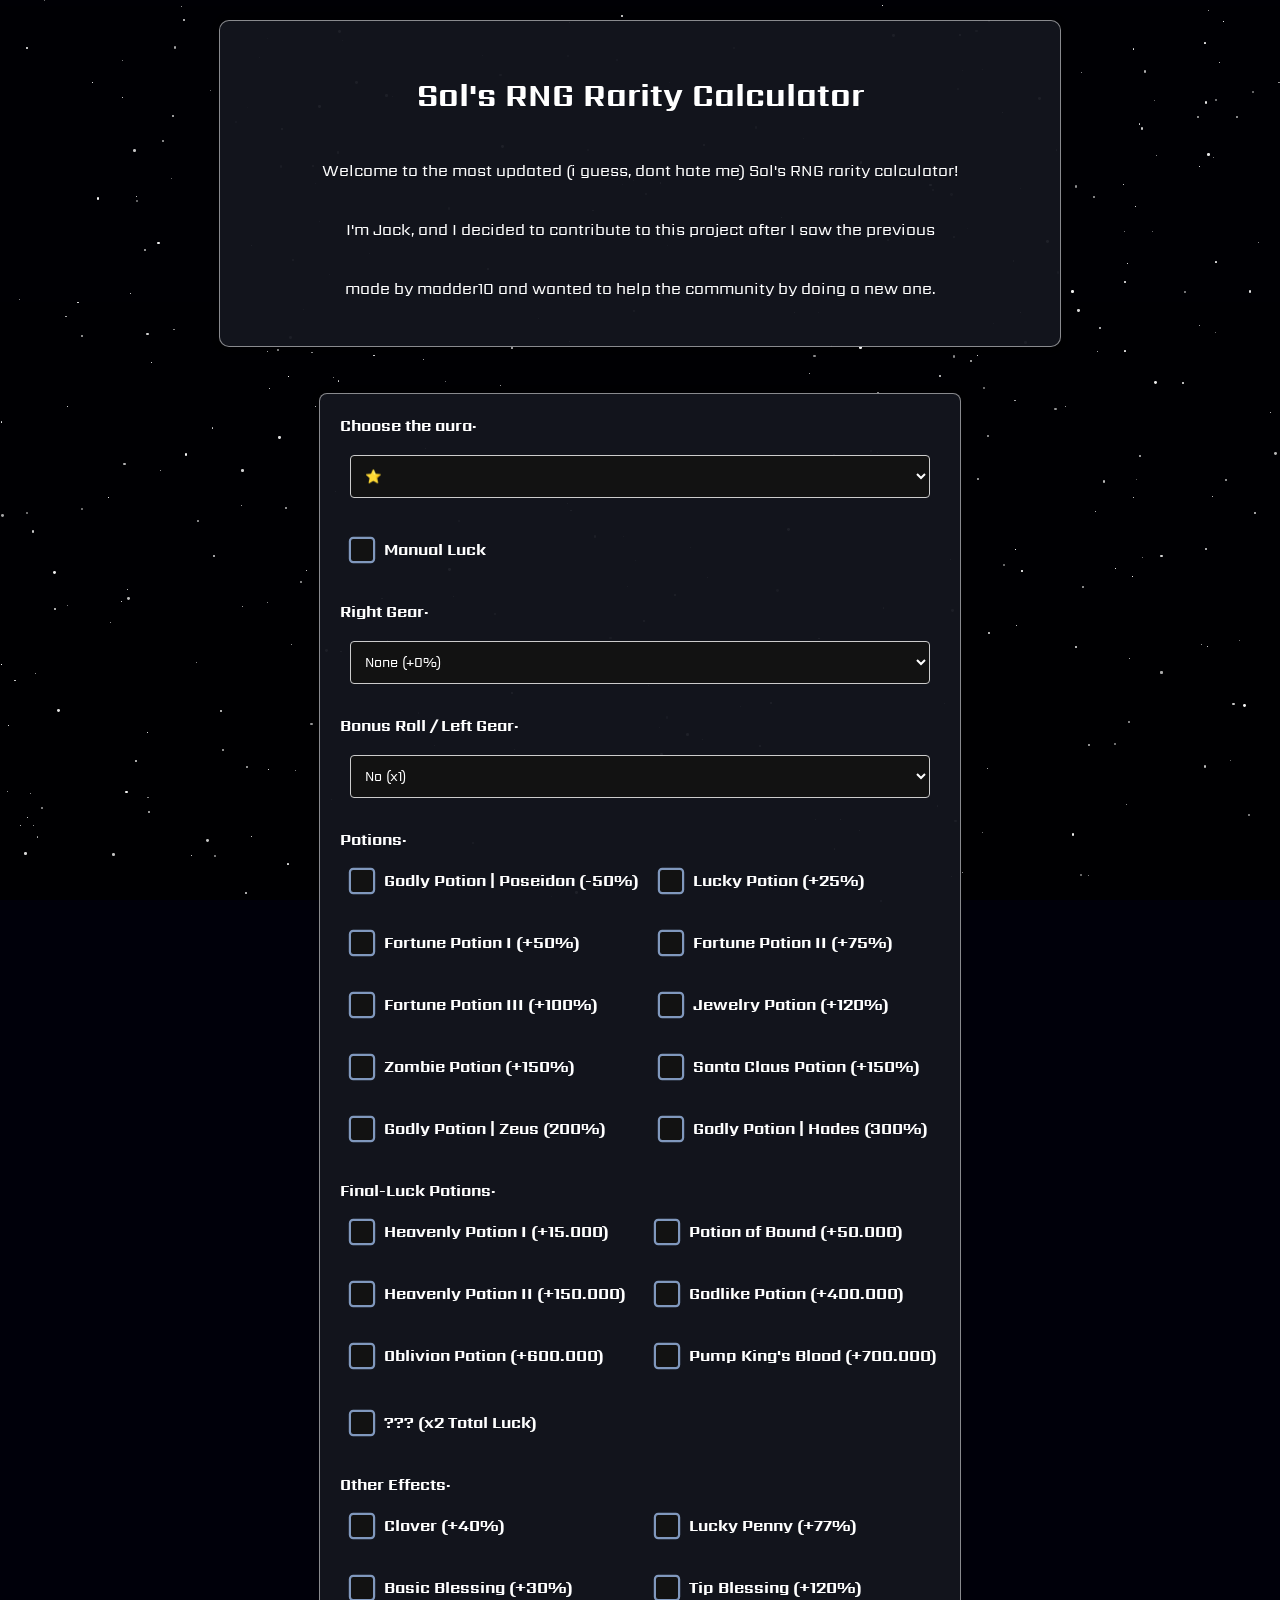
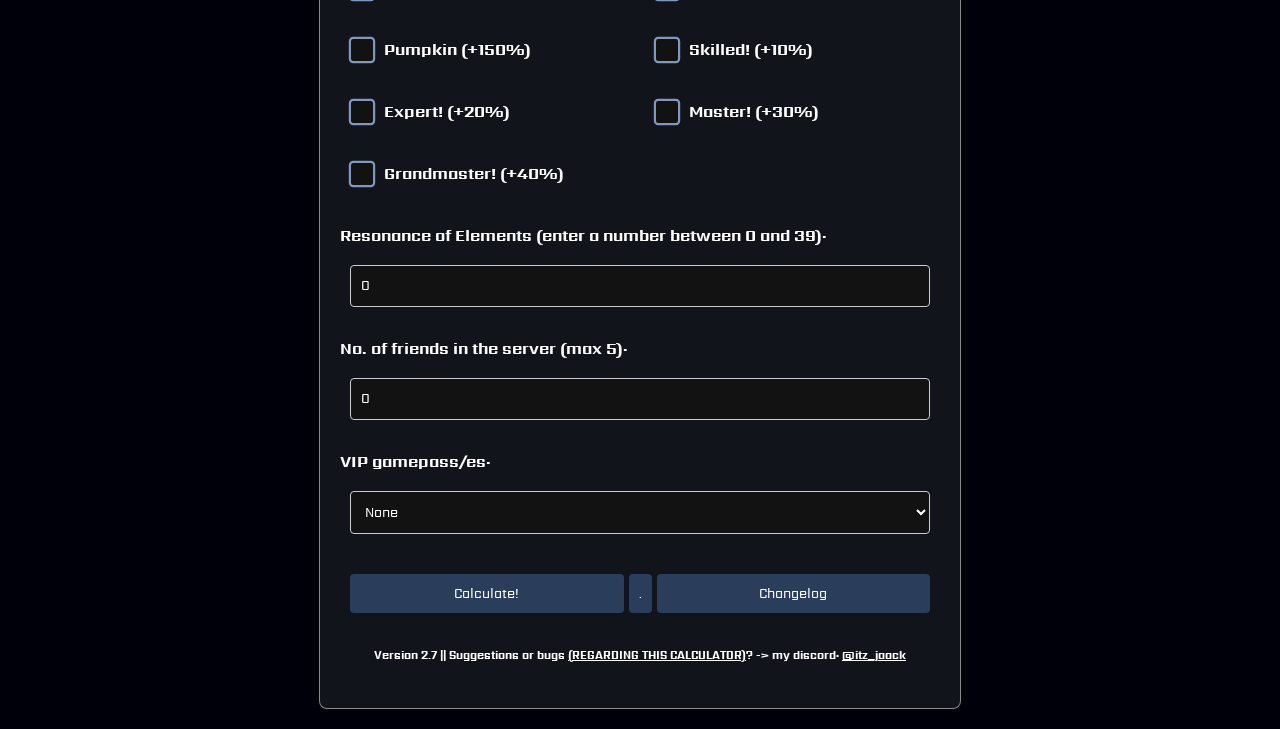
==== commit 9ac8df69: "v2.7 (fixed)" ====
--- a/index.html
+++ b/index.html
@@ -8,7 +8,6 @@
     <link href="https://fonts.googleapis.com/css2?family=Sarpanch:wght@400;700&display=swap" rel="stylesheet">
     <script src="[JS]_cookies.js"></script>
     <script src="[JS]_script.js"></script>
-    <script src="[JS]_visits.js"></script>
 </head>
 <body>
     <!-- <div class="visit-counter" id="visit-counter" data-tooltip="Exact Visits: 0 - Update in: 10s">Total Visits: 0</div> -->
@@ -397,12 +396,57 @@
     <div id="alert-popup" class="alert-popup" style="display: none;">
         <div class="alert-content">
             <span id="alert-message"></span>
-            <button onclick="closeAlert()">Close</button>
+            <button id="close-alert-button" type="button" onclick="closeAlert()">Close</button>
         </div>
     </div>
 
     <div class="footer">
         <h6>Version 2.7 || Suggestions or bugs <u>(REGARDING THIS CALCULATOR)</u>? -> my discord: <a href="http://discordapp.com/users/946093484568358922" target="_blank" style="color: white; font-weight: bold;">@itz_jaack</a></h6>
     </div>
+
+    <script>
+        function createStars() {
+        const container = document.createElement('div');
+        container.style.cssText = `
+            position: fixed;
+            top: 0;
+            left: 0;
+            width: 100%;
+            height: 100%;
+            pointer-events: none;
+            z-index: -1;
+        `;
+
+        for (let i = 0; i < 400; i++) {
+            const star = document.createElement('div');
+            const size = Math.random() * 3;
+            star.style.cssText = `
+                position: absolute;
+                width: ${size}px;
+                height: ${size}px;
+                background: white;
+                border-radius: 50%;
+                top: ${Math.random() * 100}%;
+                left: ${Math.random() * 100}%;
+                opacity: ${Math.random() * 0.5 + 0.5};
+                animation: twinkle ${Math.random() * 3 + 2}s infinite;
+            `;
+            container.appendChild(star);
+        }
+
+        const style = document.createElement('style');
+        style.textContent = `
+            @keyframes twinkle {
+                0%, 100% { opacity: 0.2; }
+                50% { opacity: 0.7; }
+            }
+        `;
+        document.head.appendChild(style);
+
+        document.body.appendChild(container);
+    }
+    createStars();
+    </script>
+</body>
 </body>
 </html>--- a/[CSS]_styles.css
+++ b/[CSS]_styles.css
@@ -171,9 +171,10 @@
     cursor: pointer;
 }
 
-button:hover,
-button:active {
-    background-color: rgb(42, 62, 92);
+button:hover, button:active {
+    background-color: rgb(60, 80, 120);
+    color: #fff;
+    transition: all 0.2s ease-in-out;
 }
 
 input[type="text"] {
@@ -321,7 +322,7 @@
     border-radius: 20px;
 }
 
-.slider:before {
+slider:before {
     position: absolute;
     content: "";
     height: 16px;
@@ -397,13 +398,10 @@
 
 .alert-popup button:hover,
 .alert-popup button:active {
-    background-color: rgb(42, 62, 92);
-}
-
-body.blur .centered-rectangle,
-body.blur form,
-body.blur .footer {
-    filter: blur(5px);
+    background-color: rgb(60, 80, 120);
+    color: #fff;
+    transform: scale(1.05);
+    transition: all 0.2s ease-in-out;
 }
 
 .visit-counter {
@@ -450,15 +448,6 @@
     z-index: 1000;
 }
 
-body.blur .centered-rectangle,
-body.blur form,
-body.blur .footer,
-body.blur .visit-counter,
-body.blur .countdown {
-    filter: blur(5px);
-    pointer-events: none;
-}
-
 .changelog-item {
     background-color: rgba(27, 27, 27, 0.9);
     color: white;
